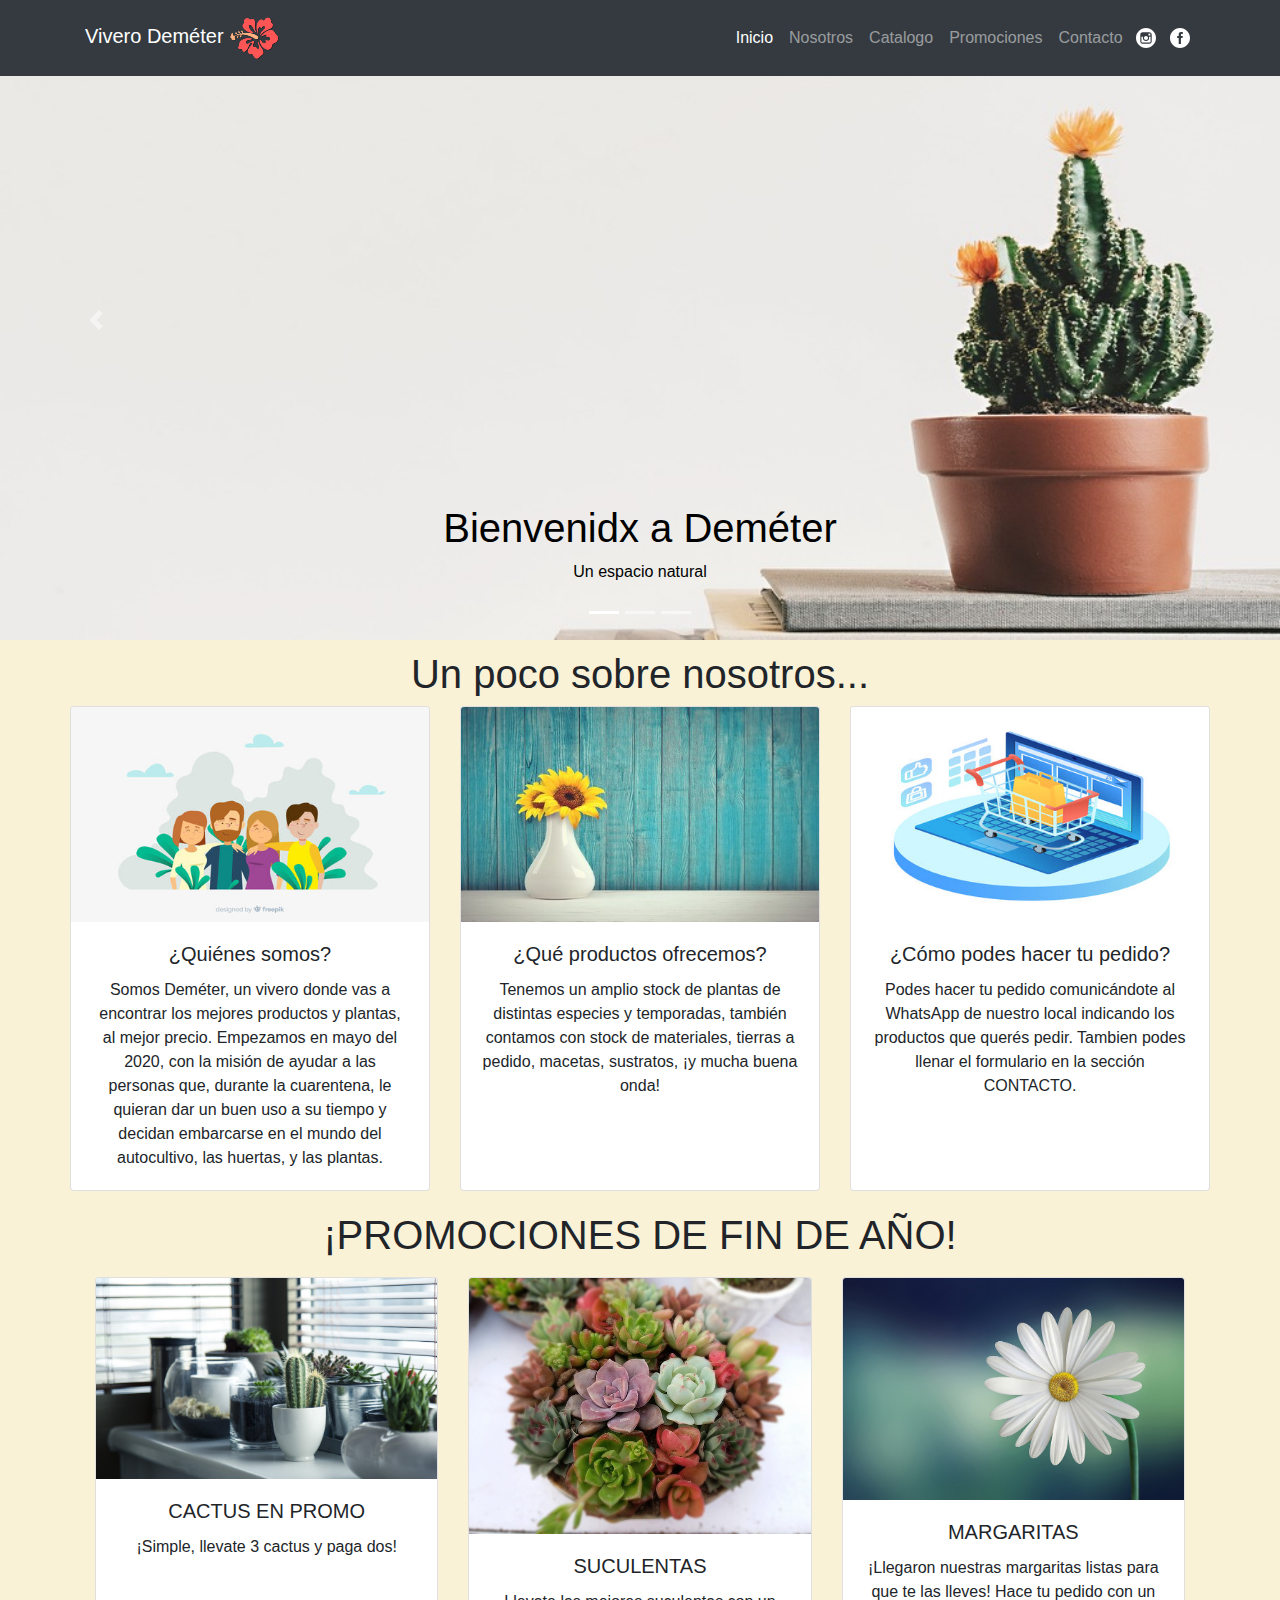
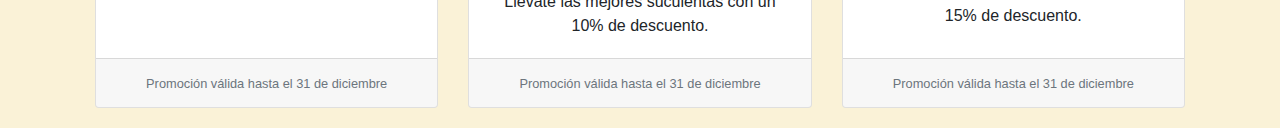
==== index.html @ c5c8eb5a "Se agrego hovers, links de redes y links internos" ====
<!DOCTYPE html>
<html lang="es">
<head>
    <meta charset="UTF-8">
    <meta name="viewport" content="width=device-width, initial-scale=1.0">
    <meta name="viewport" content="width=device-width, initial-scale=1, shrink-to-fit=no">
    <link rel="stylesheet" href="https://maxcdn.bootstrapcdn.com/bootstrap/4.0.0/css/bootstrap.min.css" integrity="sha384-Gn5384xqQ1aoWXA+058RXPxPg6fy4IWvTNh0E263XmFcJlSAwiGgFAW/dAiS6JXm" crossorigin="anonymous">
    <link rel="stylesheet" href="css/estilos.css">
    <title>Deméter - Catálogo</title>
</head>
<body>

    <!--NavBar-->
    <nav class="navbar navbar-expand-lg navbar-dark bg-dark fixed-top">
        <div class="container">
            <a class="navbar-brand" href="index.html">Vivero Deméter <span class="logoimg"><img src="img/flor.png" alt="logo"></span></a>
            <button class="navbar-toggler" type="button" data-toggle="collapse" data-target="#navbarNavDropdown" aria-controls="navbarNavDropdown" aria-expanded="false" aria-label="Toggle navigation">
            <span class="navbar-toggler-icon"></span>
            </button>
            <div class="collapse navbar-collapse" id="navbarNavDropdown">
            <ul class="navbar-nav ml-auto">
                <li class="nav-item active">
                <a class="nav-link" href="index.html">Inicio <span class="sr-only">(current)</span></a>
                </li>
                <li class="nav-item">
                <a class="nav-link" href="#nosotros">Nosotros</a>
                </li>
                <li class="nav-item">
                <a class="nav-link" href="catalogo.html">Catalogo</a>
                </li>
                <li class="nav-item">
                <a class="nav-link" href="#promociones">Promociones</a>
                </li>
                <li class="nav-item">
                <a class="nav-link" href="#">Contacto</a>
                </li>

                <li>
                    <a href="https://www.instagram.com/demeter.vivero/" target="_blank"><img class="iconos_redes" src="img/svg/instagram-logo.svg" alt="instagram"></a>
                    <a href="https://www.facebook.com/demeter.vivero" target="_blank"><img class="iconos_redes" src="img/svg/facebook-logo-button.svg" alt="facebook"></a>
                </li>
            </ul>
            </div>
        </div><!--Final container-->
    </nav>
    <!--Fin NavBar-->

    <!--Carousel-->
    <div id="carouselExampleCaptions" class="carousel slide" data-ride="carousel">
        <ol class="carousel-indicators">
          <li data-target="#carouselExampleCaptions" data-slide-to="0" class="active"></li>
          <li data-target="#carouselExampleCaptions" data-slide-to="1"></li>
          <li data-target="#carouselExampleCaptions" data-slide-to="2"></li>
        </ol>
        <div class="carousel-inner">
          <div class="carousel-item active">
            <img src="img/carousel1.jpg" class="d-block w-100" alt="slider 1">
            <div class="carousel-caption d-none d-md-block titulo_slider">
              <h1>Bienvenidx a Deméter</h1>
              <p>Un espacio natural</p>
            </div>
          </div>
          <div class="carousel-item">
            <img src="img/carousel2.jpg" class="d-block w-100" alt="slider 2">
            <div class="carousel-caption d-none d-md-block titulo_slider">
              <h1>Bienvenidx a Deméter</h1>
              <p>Un espacio natural</p>
            </div>
          </div>
          <div class="carousel-item">
            <img src="img/carousel3.jpg" class="d-block w-100" alt="slider 3">
            <div class="carousel-caption d-none d-md-block titulo_slider">
              <h1>Bienvenidx a Deméter</h1>
              <p>Un espacio natural</p>
            </div>
          </div>
        </div>
        <a class="carousel-control-prev" href="#carouselExampleCaptions" role="button" data-slide="prev">
          <span class="carousel-control-prev-icon" aria-hidden="true"></span>
          <span class="sr-only">Previous</span>
        </a>
        <a class="carousel-control-next" href="#carouselExampleCaptions" role="button" data-slide="next">
          <span class="carousel-control-next-icon" aria-hidden="true"></span>
          <span class="sr-only">Next</span>
        </a>
    </div>
    <!--Fin de carousel-->

    <!--MAIN-->
    <main>
        <section id="nosotros" class="nosotros_cards">
            <div class="container text-center">
              <h1 class="">Un poco sobre nosotros...</h1>
                <div class="row">
                  <div class="card-deck">
                    <div class="card">
                      <img src="img/nosotros.jpg" class="card-img-top img-fluid" alt="nosotros">
                      <div class="card-body">
                        <h5 class="card-title">¿Quiénes somos?</h5>
                        <p class="card-text">Somos Deméter, un vivero donde vas a encontrar los mejores productos y plantas, al mejor precio. Empezamos en mayo del 2020, con la misión de ayudar a las personas que, durante la cuarentena, le quieran dar un buen uso a su tiempo y decidan embarcarse en el mundo del autocultivo, las huertas, y las plantas.</p>
                      </div>
                    </div>
                    <div class="card">
                      <img src="img/girasol.jpg" class="card-img-top img-fluid" alt="productos">
                      <div class="card-body">
                        <h5 class="card-title">¿Qué productos ofrecemos?</h5>
                        <p class="card-text">Tenemos un amplio stock de plantas de distintas especies y temporadas, también contamos con stock de materiales, tierras a pedido, macetas, sustratos, ¡y mucha buena onda!</p>
                      </div>
                    </div>
                    <div class="card">
                      <img src="img/carrito.jpg" class="card-img-top img-fluid" alt="pedido">
                      <div class="card-body">
                        <h5 class="card-title">¿Cómo podes hacer tu pedido?</h5>
                        <p class="card-text">Podes hacer tu pedido comunicándote al WhatsApp de nuestro local indicando los productos que querés pedir. Tambien podes llenar el formulario en la sección CONTACTO.</p>
                      </div>
                    </div>
                  </div>
                </div>
            </div>
        </section>

        <section id="promociones" class="promos text-center">
          <div class="container">
            <h1>¡PROMOCIONES DE FIN DE AÑO!</h1>
            <div class=" promos card-deck">
              <div class="card">
                <img src="img/varias.jpg" class="card-img-top" alt="cactus">
                <div class="card-body">
                  <h5 class="card-title">CACTUS EN PROMO</h5>
                  <p class="card-text">¡Simple, llevate 3 cactus y paga dos!</p>
                </div>
                <div class="card-footer">
                  <small class="text-muted">Promoción válida hasta el 31 de diciembre</small>
                </div>
              </div>
              <div class="card">
                <img src="img/suculentas.jpg" class="card-img-top" alt="suculentas">
                <div class="card-body">
                  <h5 class="card-title">SUCULENTAS</h5>
                  <p class="card-text">Llevate las mejores suculentas con un 10% de descuento.</p>
                </div>
                <div class="card-footer">
                  <small class="text-muted">Promoción válida hasta el 31 de diciembre</small>
                </div>
              </div>
              <div class="card">
                <img src="img/margarita.jpg" class="card-img-top" alt="margarita">
                <div class="card-body">
                  <h5 class="card-title">MARGARITAS</h5>
                  <p class="card-text">¡Llegaron nuestras margaritas listas para que te las lleves! Hace tu pedido con un 15% de descuento.
                  </p>
                </div>
                <div class="card-footer">
                  <small class="text-muted">Promoción válida hasta el 31 de diciembre</small>
                </div>
              </div>
            </div>
          </div>
        </section>

    </main>








    <script src="https://code.jquery.com/jquery-3.2.1.slim.min.js" integrity="sha384-KJ3o2DKtIkvYIK3UENzmM7KCkRr/rE9/Qpg6aAZGJwFDMVNA/GpGFF93hXpG5KkN" crossorigin="anonymous"></script>
    <script src="https://cdnjs.cloudflare.com/ajax/libs/popper.js/1.12.9/umd/popper.min.js" integrity="sha384-ApNbgh9B+Y1QKtv3Rn7W3mgPxhU9K/ScQsAP7hUibX39j7fakFPskvXusvfa0b4Q" crossorigin="anonymous"></script>
    <script src="https://maxcdn.bootstrapcdn.com/bootstrap/4.0.0/js/bootstrap.min.js" integrity="sha384-JZR6Spejh4U02d8jOt6vLEHfe/JQGiRRSQQxSfFWpi1MquVdAyjUar5+76PVCmYl" crossorigin="anonymous"></script>
</body>
</html>
---- css/estilos.css ----
.iconos_redes{
    width: 20px;
    margin: 10px 5px;
}

.iconos_redes:hover{
    transform: scale(1.1);
}

.nosotros_cards{
    padding: 10px;
    background-color: #faf2d7;
}

.promos{
    padding: 10px;
    background-color: #faf2d7;
}

.card:hover{
    transform: scale(1.03);
    box-shadow: 0 4px 8px 0 rgba(0, 0, 0, 0.2), 0 6px 20px 0 rgba(0, 0, 0, 0.19);
}

.titulo_slider{
    color: black;
}
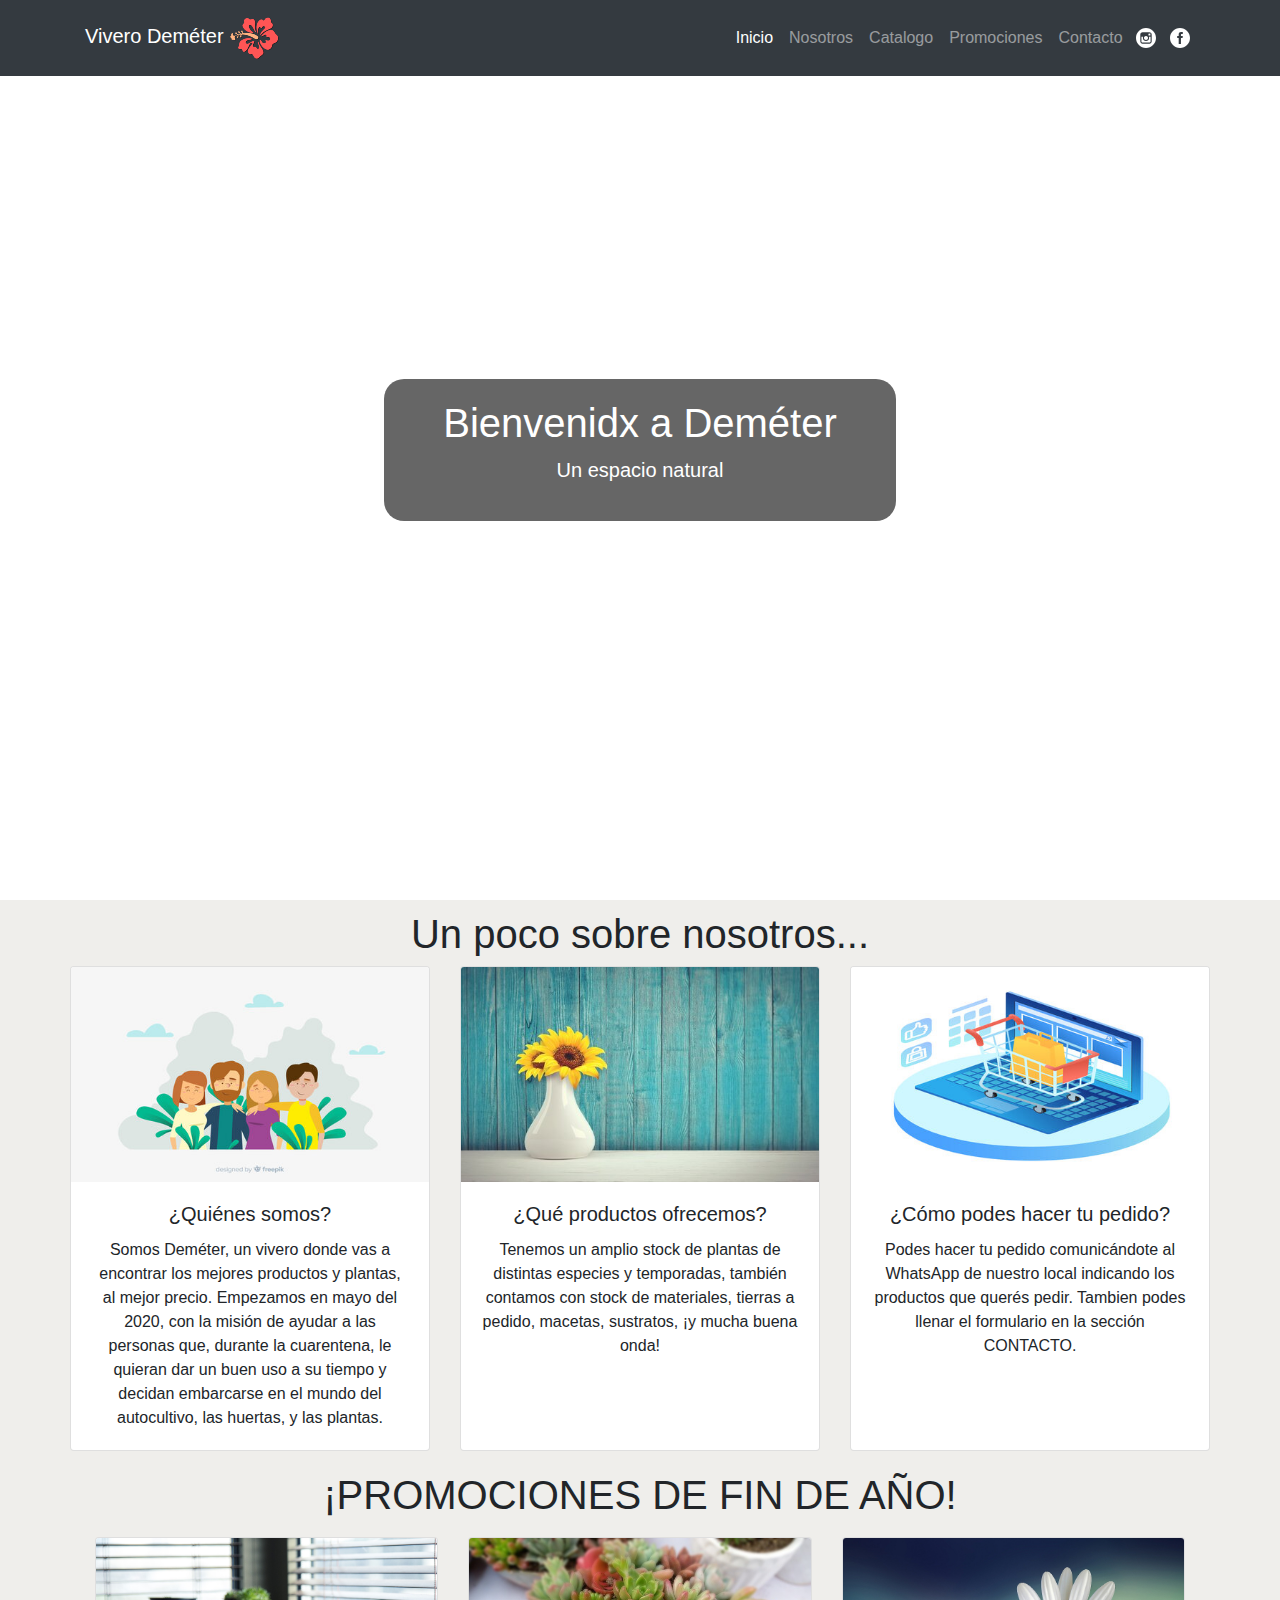
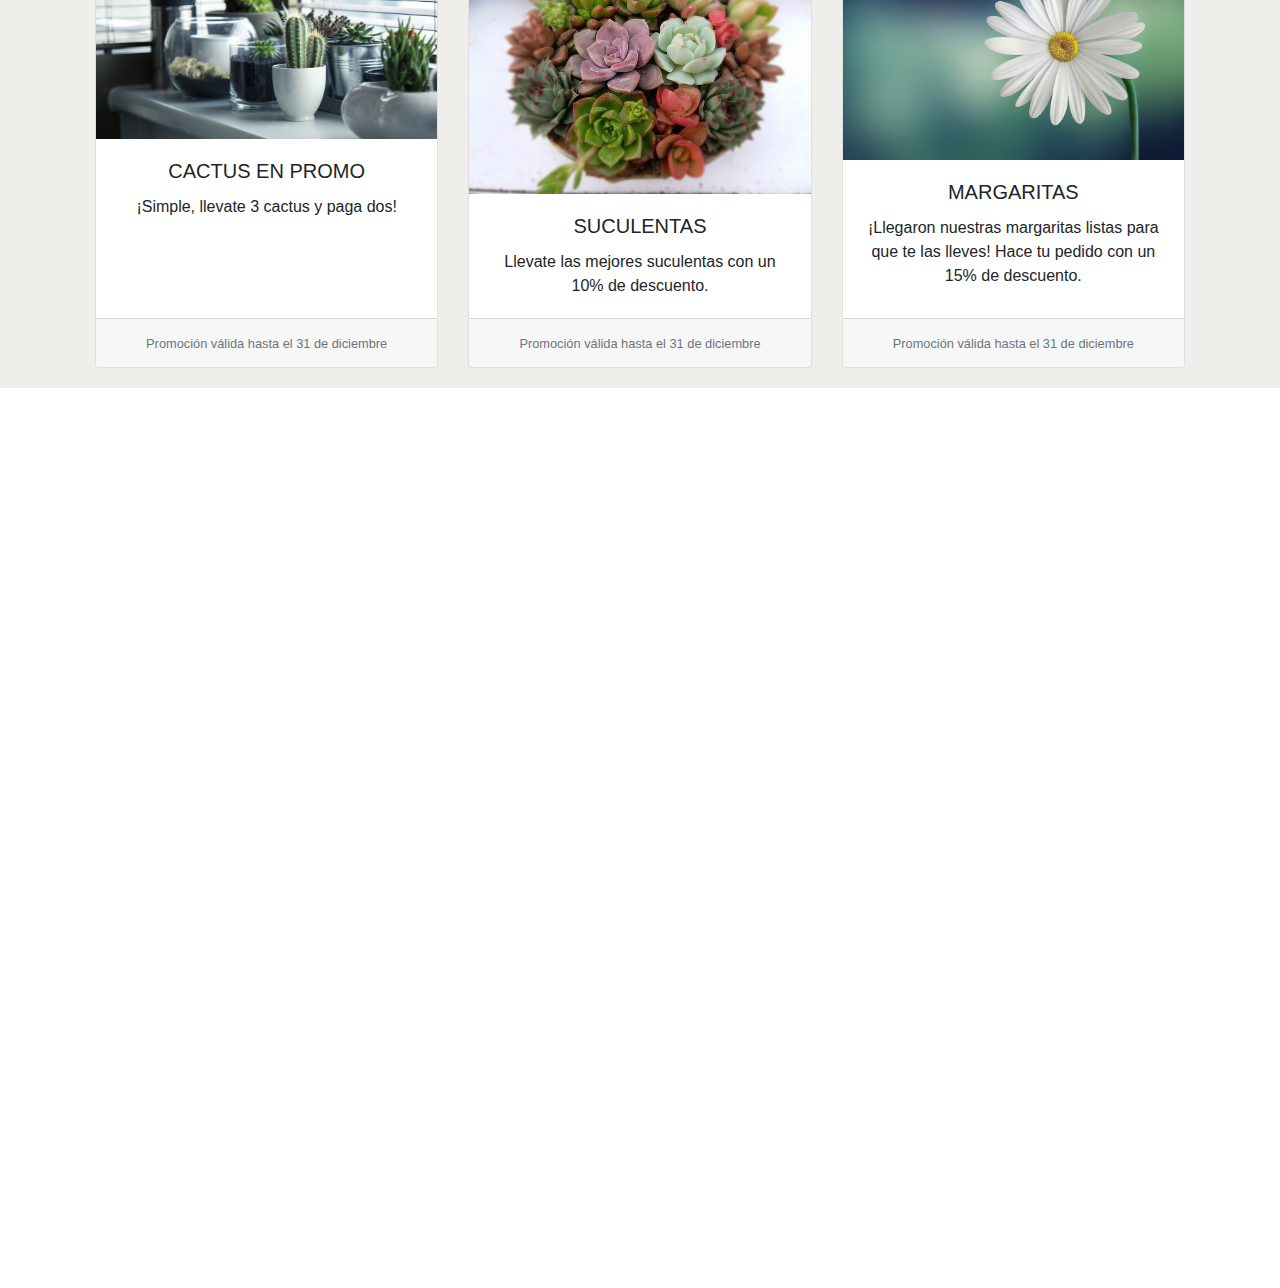
==== commit 562b8c47: "Se sumo un banner fijo en lugar de carousel" ====
--- a/index.html
+++ b/index.html
@@ -5,7 +5,9 @@
     <meta name="viewport" content="width=device-width, initial-scale=1.0">
     <meta name="viewport" content="width=device-width, initial-scale=1, shrink-to-fit=no">
     <link rel="stylesheet" href="https://maxcdn.bootstrapcdn.com/bootstrap/4.0.0/css/bootstrap.min.css" integrity="sha384-Gn5384xqQ1aoWXA+058RXPxPg6fy4IWvTNh0E263XmFcJlSAwiGgFAW/dAiS6JXm" crossorigin="anonymous">
-    <link rel="stylesheet" href="css/estilos.css">
+    <link rel="preconnect" href="https://fonts.gstatic.com">
+    <link href="https://fonts.googleapis.com/css2?family=Source+Sans+Pro:wght@200;300;400;700;900&display=swap" rel="stylesheet">
+    <link rel="stylesheet" type="text/css" href="css/estilos.css">
     <title>Deméter - Catálogo</title>
 </head>
 <body>
@@ -18,79 +20,47 @@
             <span class="navbar-toggler-icon"></span>
             </button>
             <div class="collapse navbar-collapse" id="navbarNavDropdown">
-            <ul class="navbar-nav ml-auto">
-                <li class="nav-item active">
-                <a class="nav-link" href="index.html">Inicio <span class="sr-only">(current)</span></a>
-                </li>
-                <li class="nav-item">
-                <a class="nav-link" href="#nosotros">Nosotros</a>
-                </li>
-                <li class="nav-item">
-                <a class="nav-link" href="catalogo.html">Catalogo</a>
-                </li>
-                <li class="nav-item">
-                <a class="nav-link" href="#promociones">Promociones</a>
-                </li>
-                <li class="nav-item">
-                <a class="nav-link" href="#">Contacto</a>
-                </li>
+              <ul class="navbar-nav ml-auto">
+                  <li class="nav-item active">
+                  <a class="nav-link" href="index.html">Inicio <span class="sr-only">(current)</span></a>
+                  </li>
+                  <li class="nav-item">
+                  <a class="nav-link" href="#nosotros">Nosotros</a>
+                  </li>
+                  <li class="nav-item">
+                  <a class="nav-link" href="catalogo.html">Catalogo</a>
+                  </li>
+                  <li class="nav-item">
+                  <a class="nav-link" href="#promociones">Promociones</a>
+                  </li>
+                  <li class="nav-item">
+                  <a class="nav-link" href="#">Contacto</a>
+                  </li>
 
-                <li>
-                    <a href="https://www.instagram.com/demeter.vivero/" target="_blank"><img class="iconos_redes" src="img/svg/instagram-logo.svg" alt="instagram"></a>
-                    <a href="https://www.facebook.com/demeter.vivero" target="_blank"><img class="iconos_redes" src="img/svg/facebook-logo-button.svg" alt="facebook"></a>
-                </li>
-            </ul>
+                  <li>
+                      <a href="https://www.instagram.com/demeter.vivero/" target="_blank"><img class="iconos_redes" src="img/svg/instagram-logo.svg" alt="instagram"></a>
+                      <a href="https://www.facebook.com/demeter.vivero" target="_blank"><img class="iconos_redes" src="img/svg/facebook-logo-button.svg" alt="facebook"></a>
+                  </li>
+              </ul>
             </div>
         </div><!--Final container-->
     </nav>
-    <!--Fin NavBar-->
 
-    <!--Carousel-->
-    <div id="carouselExampleCaptions" class="carousel slide" data-ride="carousel">
-        <ol class="carousel-indicators">
-          <li data-target="#carouselExampleCaptions" data-slide-to="0" class="active"></li>
-          <li data-target="#carouselExampleCaptions" data-slide-to="1"></li>
-          <li data-target="#carouselExampleCaptions" data-slide-to="2"></li>
-        </ol>
-        <div class="carousel-inner">
-          <div class="carousel-item active">
-            <img src="img/carousel1.jpg" class="d-block w-100" alt="slider 1">
-            <div class="carousel-caption d-none d-md-block titulo_slider">
-              <h1>Bienvenidx a Deméter</h1>
-              <p>Un espacio natural</p>
-            </div>
-          </div>
-          <div class="carousel-item">
-            <img src="img/carousel2.jpg" class="d-block w-100" alt="slider 2">
-            <div class="carousel-caption d-none d-md-block titulo_slider">
-              <h1>Bienvenidx a Deméter</h1>
-              <p>Un espacio natural</p>
-            </div>
-          </div>
-          <div class="carousel-item">
-            <img src="img/carousel3.jpg" class="d-block w-100" alt="slider 3">
-            <div class="carousel-caption d-none d-md-block titulo_slider">
-              <h1>Bienvenidx a Deméter</h1>
-              <p>Un espacio natural</p>
-            </div>
-          </div>
+    <!--BANNER-->
+    <section class="banner">
+      <div class="caja">
+        <div>
+          <h1 class="caja_h1">Bienvenidx a Deméter</h1>
+          <p class="caja_p">Un espacio natural</p>
         </div>
-        <a class="carousel-control-prev" href="#carouselExampleCaptions" role="button" data-slide="prev">
-          <span class="carousel-control-prev-icon" aria-hidden="true"></span>
-          <span class="sr-only">Previous</span>
-        </a>
-        <a class="carousel-control-next" href="#carouselExampleCaptions" role="button" data-slide="next">
-          <span class="carousel-control-next-icon" aria-hidden="true"></span>
-          <span class="sr-only">Next</span>
-        </a>
-    </div>
-    <!--Fin de carousel-->
+      </div>
+    </section>
 
     <!--MAIN-->
     <main>
         <section id="nosotros" class="nosotros_cards">
             <div class="container text-center">
-              <h1 class="">Un poco sobre nosotros...</h1>
+              <h1>Un poco sobre nosotros...</h1>
                 <div class="row">
                   <div class="card-deck">
                     <div class="card">
@@ -158,7 +128,13 @@
           </div>
         </section>
 
+        <section class="banner">
+
+        </section>
     </main>
+
+
+
 
 
 
--- a/css/estilos.css
+++ b/css/estilos.css
@@ -1,3 +1,16 @@
+/*
+font-family: 'Source Sans Pro', sans-serif;
+*/
+
+
+*{
+    margin: 0;
+    padding: 0;
+    box-sizing: border-box;
+}
+
+/*----------- NAV BAR ------------*/
+
 .iconos_redes{
     width: 20px;
     margin: 10px 5px;
@@ -6,22 +19,119 @@
 .iconos_redes:hover{
     transform: scale(1.1);
 }
+/*--------------------------------*/
+
+/*----------- BANNER ------------*/
+.banner{
+    height: 100vh;
+    background-attachment: fixed;
+    background-position: center;
+    background-repeat: no-repeat;
+    background-size: cover;
+    background-image: url(../img/91368.jpg);
+}
+
+.caja{
+    position: absolute;
+    left: 50%;
+    top: 50%;
+    transform: translate(-50%, -50%);
+    padding: 20px;
+    width: 40%;
+    text-align: center;
+    background-color: rgba(0, 0, 0, 0.6);
+    color: #fff;
+    margin: auto;
+    border-radius: 20px;
+}
+
+@media all and (max-width: 768px){
+    .caja{
+    position: absolute;
+    left: 50%;
+    top: 50%;
+    transform: translate(-50%, -50%);
+    padding: 20px;
+    width: 80%;
+    text-align: center;
+    background-color: rgba(0, 0, 0, 0.6);
+    color: #fff;
+    margin: auto;
+    border-radius: 20px;
+    }
+}
+
+.caja_p{
+    font-size: 20px;
+}
+
+
+/*--------------------------------*/
+
+/*----------- NOSOTROS ------------*/
+/*#nosotros{
+    height: 100vh;
+    padding-top: 10vh;
+}*/
 
 .nosotros_cards{
     padding: 10px;
-    background-color: #faf2d7;
+    background-color: /*#faf2d7;*/ #EFEEEB;
 }
+/*--------------------------------*/
+/*----------- PROMOCIONES ------------*/
+
+/*#promociones{
+    height: 100vh;
+    padding-top: 10vh;
+}*/
 
 .promos{
     padding: 10px;
-    background-color: #faf2d7;
+    background-color: /*#faf2d7;*/#EFEEEB;
 }
+/*--------------------------------*/
+
+
 
 .card:hover{
     transform: scale(1.03);
     box-shadow: 0 4px 8px 0 rgba(0, 0, 0, 0.2), 0 6px 20px 0 rgba(0, 0, 0, 0.19);
 }
 
-.titulo_slider{
-    color: black;
-}+
+
+
+
+
+
+
+
+
+
+
+
+
+
+
+/*
+.hero{
+    background-image: url(../img/hero.jpg);
+    height: 100vh;
+    background-size: cover;
+    padding-top: 30vh;
+    text-align: center;
+}
+
+.hero_titulo{
+    font-size: 80px;
+    padding: 5px
+}
+
+.hero_texto{
+    font-size: 50px;
+}
+*/
+
+
+
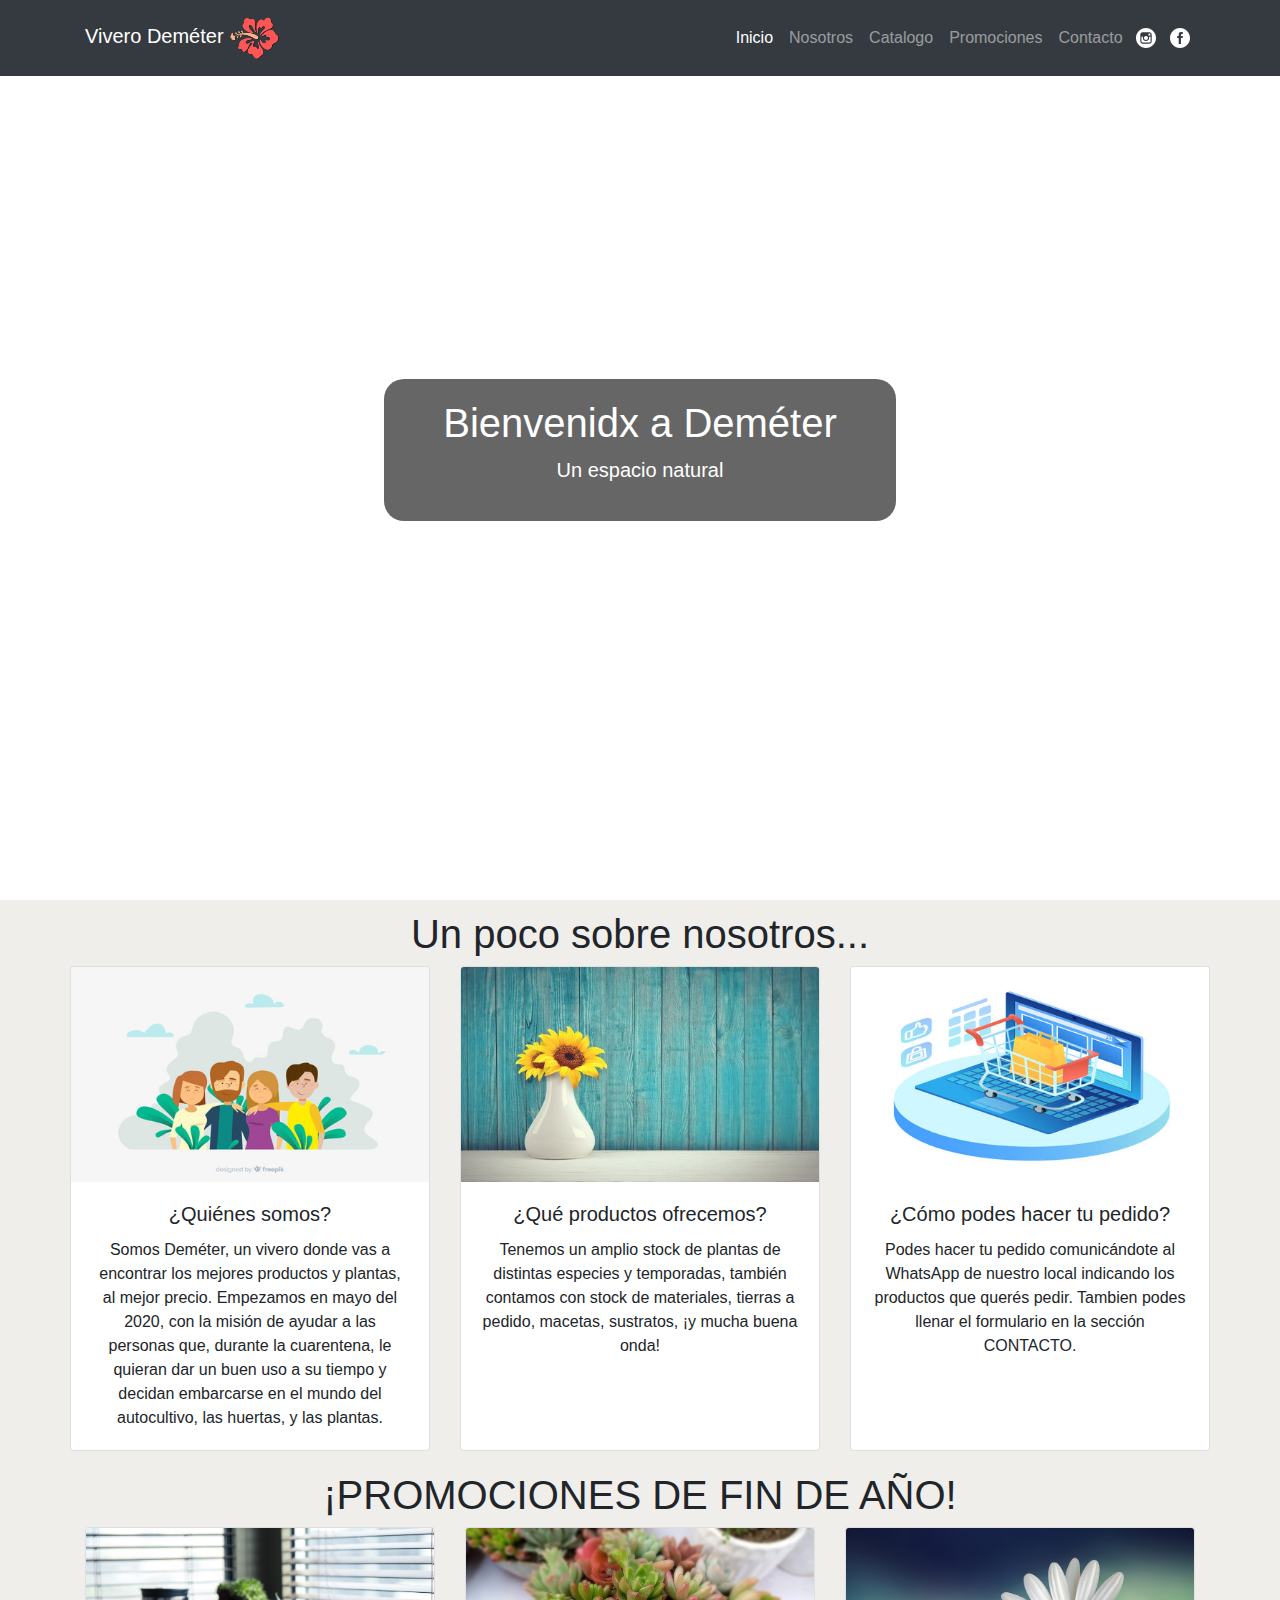
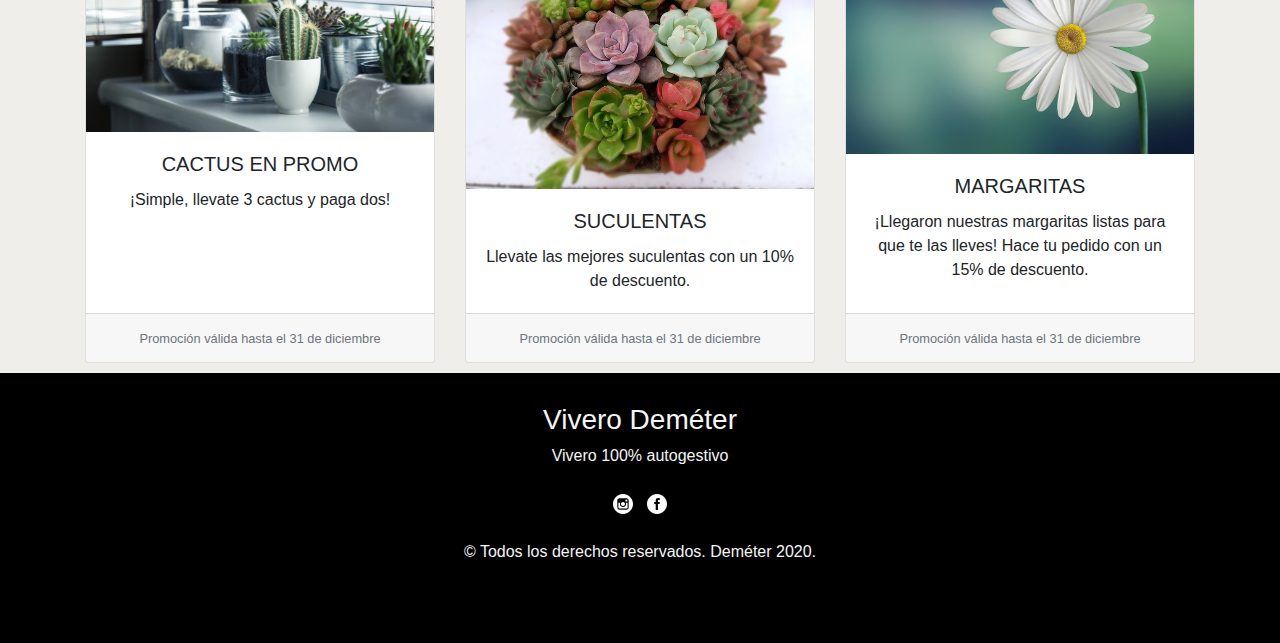
==== commit e500e7cc: "Se agrego un footer y una pagina de contacto" ====
--- a/index.html
+++ b/index.html
@@ -4,18 +4,20 @@
     <meta charset="UTF-8">
     <meta name="viewport" content="width=device-width, initial-scale=1.0">
     <meta name="viewport" content="width=device-width, initial-scale=1, shrink-to-fit=no">
+    <meta name="description" content="Somos Deméter, un vivero online donde conseguir todo lo necesario para tu cultivo">
+    <meta name="keywords" content="plantas, macetas, vivero, naturaleza, tierra, semillas, flores, argentina, buenos aires, rosa, jazmin, cactus, suculentas, sustrato, natural">
     <link rel="stylesheet" href="https://maxcdn.bootstrapcdn.com/bootstrap/4.0.0/css/bootstrap.min.css" integrity="sha384-Gn5384xqQ1aoWXA+058RXPxPg6fy4IWvTNh0E263XmFcJlSAwiGgFAW/dAiS6JXm" crossorigin="anonymous">
     <link rel="preconnect" href="https://fonts.gstatic.com">
     <link href="https://fonts.googleapis.com/css2?family=Source+Sans+Pro:wght@200;300;400;700;900&display=swap" rel="stylesheet">
     <link rel="stylesheet" type="text/css" href="css/estilos.css">
-    <title>Deméter - Catálogo</title>
+    <title>Deméter - Inicio</title>
 </head>
 <body>
 
     <!--NavBar-->
     <nav class="navbar navbar-expand-lg navbar-dark bg-dark fixed-top">
         <div class="container">
-            <a class="navbar-brand" href="index.html">Vivero Deméter <span class="logoimg"><img src="img/flor.png" alt="logo"></span></a>
+            <a class="navbar-brand logo_nav" href="index.html">Vivero Deméter <span class="logoimg"><img src="img/flor.png" alt="logo"></span></a>
             <button class="navbar-toggler" type="button" data-toggle="collapse" data-target="#navbarNavDropdown" aria-controls="navbarNavDropdown" aria-expanded="false" aria-label="Toggle navigation">
             <span class="navbar-toggler-icon"></span>
             </button>
@@ -34,9 +36,8 @@
                   <a class="nav-link" href="#promociones">Promociones</a>
                   </li>
                   <li class="nav-item">
-                  <a class="nav-link" href="#">Contacto</a>
+                  <a class="nav-link" href="contacto.html">Contacto</a>
                   </li>
-
                   <li>
                       <a href="https://www.instagram.com/demeter.vivero/" target="_blank"><img class="iconos_redes" src="img/svg/instagram-logo.svg" alt="instagram"></a>
                       <a href="https://www.facebook.com/demeter.vivero" target="_blank"><img class="iconos_redes" src="img/svg/facebook-logo-button.svg" alt="facebook"></a>
@@ -92,7 +93,7 @@
         <section id="promociones" class="promos text-center">
           <div class="container">
             <h1>¡PROMOCIONES DE FIN DE AÑO!</h1>
-            <div class=" promos card-deck">
+            <div class="card-deck">
               <div class="card">
                 <img src="img/varias.jpg" class="card-img-top" alt="cactus">
                 <div class="card-body">
@@ -128,15 +129,23 @@
           </div>
         </section>
 
-        <section class="banner">
-
-        </section>
-    </main>
 
 
 
-
-
+          <section id="footer" class="footer"> 
+            <div class="container">
+                <h3>Vivero Deméter</h3>
+                <p>Vivero 100% autogestivo</p>
+                <ul>
+                  <li>
+                    <a href="https://www.instagram.com/demeter.vivero/" target="_blank"><img class="iconos_redes" src="img/svg/instagram-logo.svg" alt="instagram"></a>
+                    <a href="https://www.facebook.com/demeter.vivero" target="_blank"><img class="iconos_redes" src="img/svg/facebook-logo-button.svg" alt="facebook"></a>
+                  </li>
+                </ul>
+                <p>© Todos los derechos reservados. Deméter 2020.</p>
+            </div>
+          </section>
+    </main>
 
 
 
--- a/css/estilos.css
+++ b/css/estilos.css
@@ -1,8 +1,6 @@
 /*
 font-family: 'Source Sans Pro', sans-serif;
 */
-
-
 *{
     margin: 0;
     padding: 0;
@@ -10,7 +8,6 @@
 }
 
 /*----------- NAV BAR ------------*/
-
 .iconos_redes{
     width: 20px;
     margin: 10px 5px;
@@ -19,7 +16,12 @@
 .iconos_redes:hover{
     transform: scale(1.1);
 }
+
+.logo_nav:hover{
+    transform: scale(1.1);
+}
 /*--------------------------------*/
+
 
 /*----------- BANNER ------------*/
 .banner{
@@ -35,6 +37,8 @@
     position: absolute;
     left: 50%;
     top: 50%;
+    -ms-transform: translate(-50%, -50%);
+    -webkit-transform: translate(-50%, -50%);
     transform: translate(-50%, -50%);
     padding: 20px;
     width: 40%;
@@ -45,11 +49,14 @@
     border-radius: 20px;
 }
 
+
 @media all and (max-width: 768px){
     .caja{
     position: absolute;
     left: 50%;
     top: 50%;
+    -ms-transform: translate(-50%, -50%);
+    -webkit-transform: translate(-50%, -50%);
     transform: translate(-50%, -50%);
     padding: 20px;
     width: 80%;
@@ -64,74 +71,70 @@
 .caja_p{
     font-size: 20px;
 }
+/*--------------------------------*/
 
 
-/*--------------------------------*/
-
 /*----------- NOSOTROS ------------*/
-/*#nosotros{
-    height: 100vh;
-    padding-top: 10vh;
-}*/
-
 .nosotros_cards{
     padding: 10px;
     background-color: /*#faf2d7;*/ #EFEEEB;
 }
 /*--------------------------------*/
+
+
 /*----------- PROMOCIONES ------------*/
-
-/*#promociones{
-    height: 100vh;
-    padding-top: 10vh;
-}*/
-
 .promos{
     padding: 10px;
     background-color: /*#faf2d7;*/#EFEEEB;
 }
 /*--------------------------------*/
 
+/*----------- CONTACTO ------------*/
 
+.banner_cont{
+    height: 100vh;
+    background-attachment: fixed;
+    background-position: center;
+    background-repeat: no-repeat;
+    background-size: cover;
+    background-image: url(../img/91368.jpg);
+}
+
+
+.form_box{
+    position: absolute;
+    margin: auto;
+    padding: 30px;
+    text-align: center;
+    background-color: rgba(0, 0, 0, 0.6);
+    color: #fff;
+    border-radius: 20px;
+}
+
+#form{
+
+}
+
+
+
+
+/*--------------------------------*/
 
 .card:hover{
     transform: scale(1.03);
     box-shadow: 0 4px 8px 0 rgba(0, 0, 0, 0.2), 0 6px 20px 0 rgba(0, 0, 0, 0.19);
 }
 
+/*----------FOOTER--------------*/
 
-
-
-
-
-
-
-
-
-
-
-
-
-
-
-/*
-.hero{
-    background-image: url(../img/hero.jpg);
-    height: 100vh;
-    background-size: cover;
-    padding-top: 30vh;
+.footer{
+    height: 30vh;
+    padding: 30px;
+    background-color: black;
     text-align: center;
+    color: whitesmoke;
 }
 
-.hero_titulo{
-    font-size: 80px;
-    padding: 5px
-}
-
-.hero_texto{
-    font-size: 50px;
-}
-*/
-
-
-
+.footer ul{
+    list-style: none;
+}   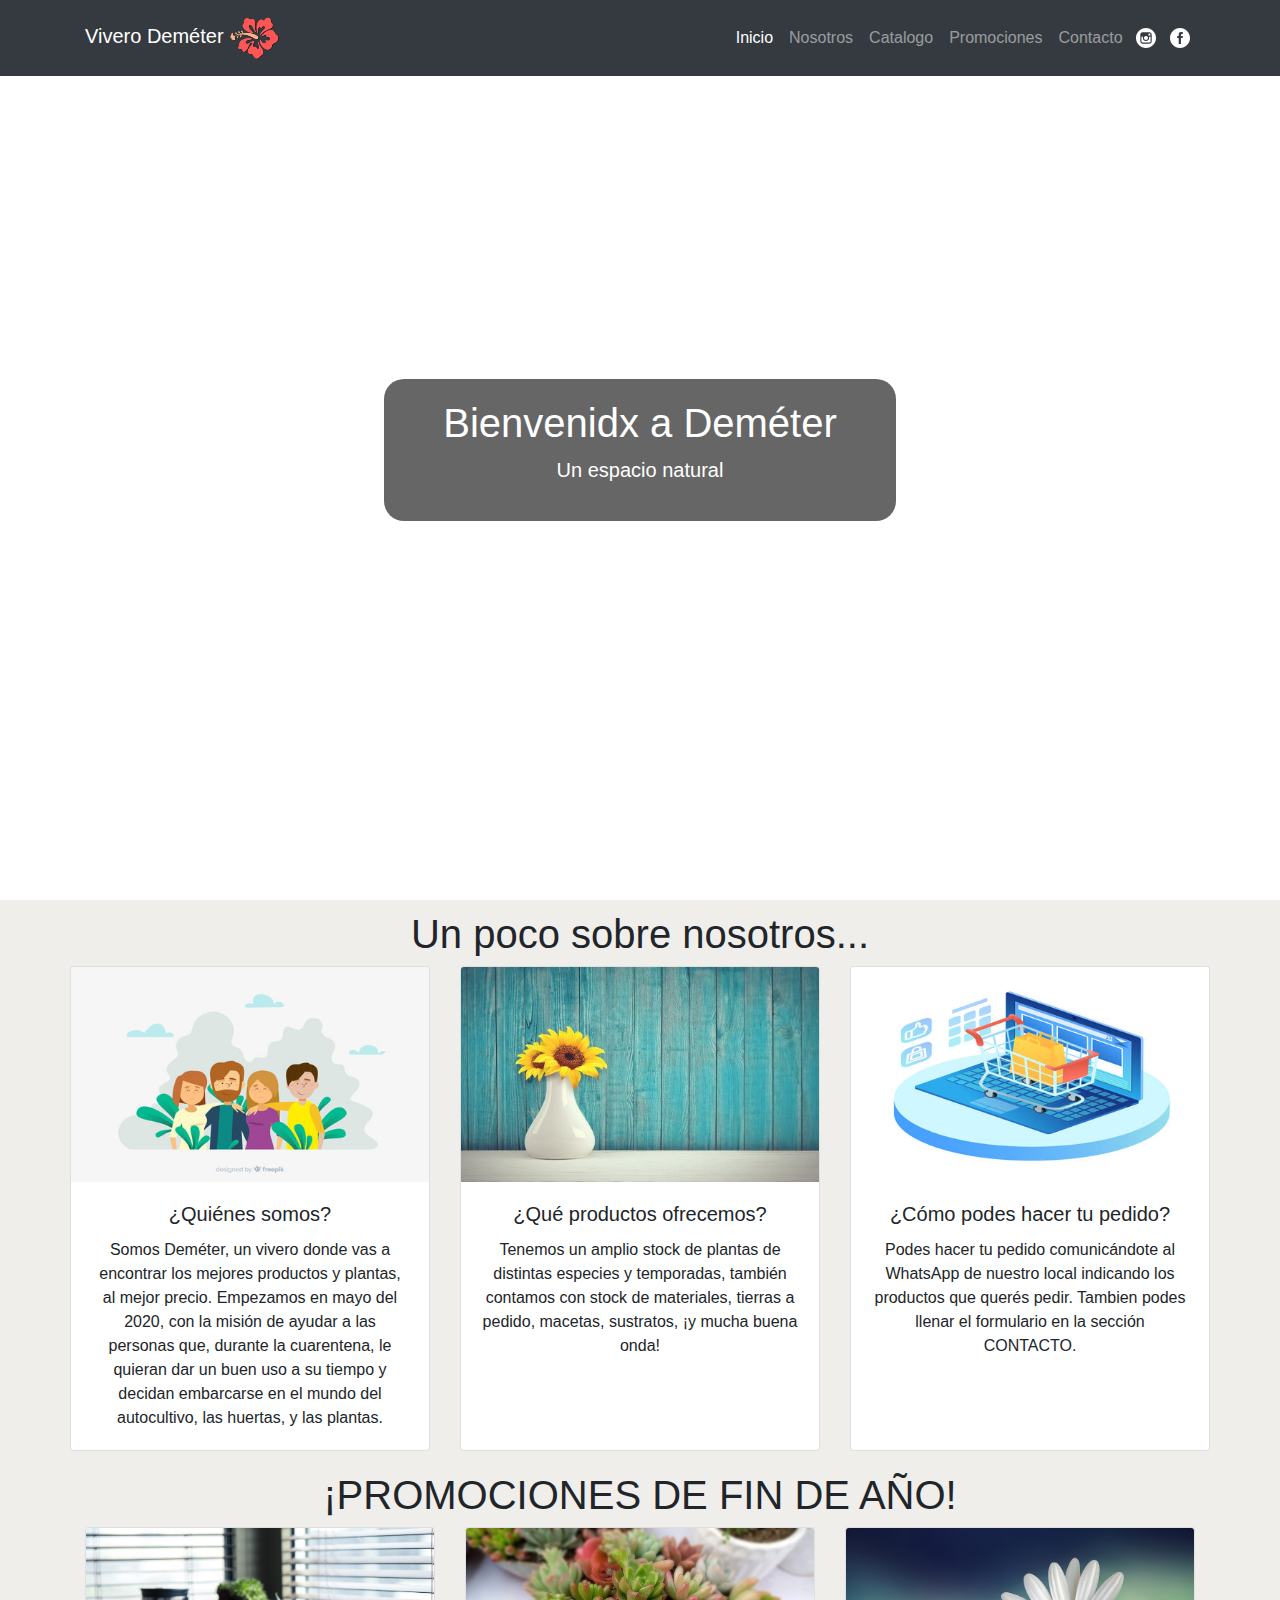
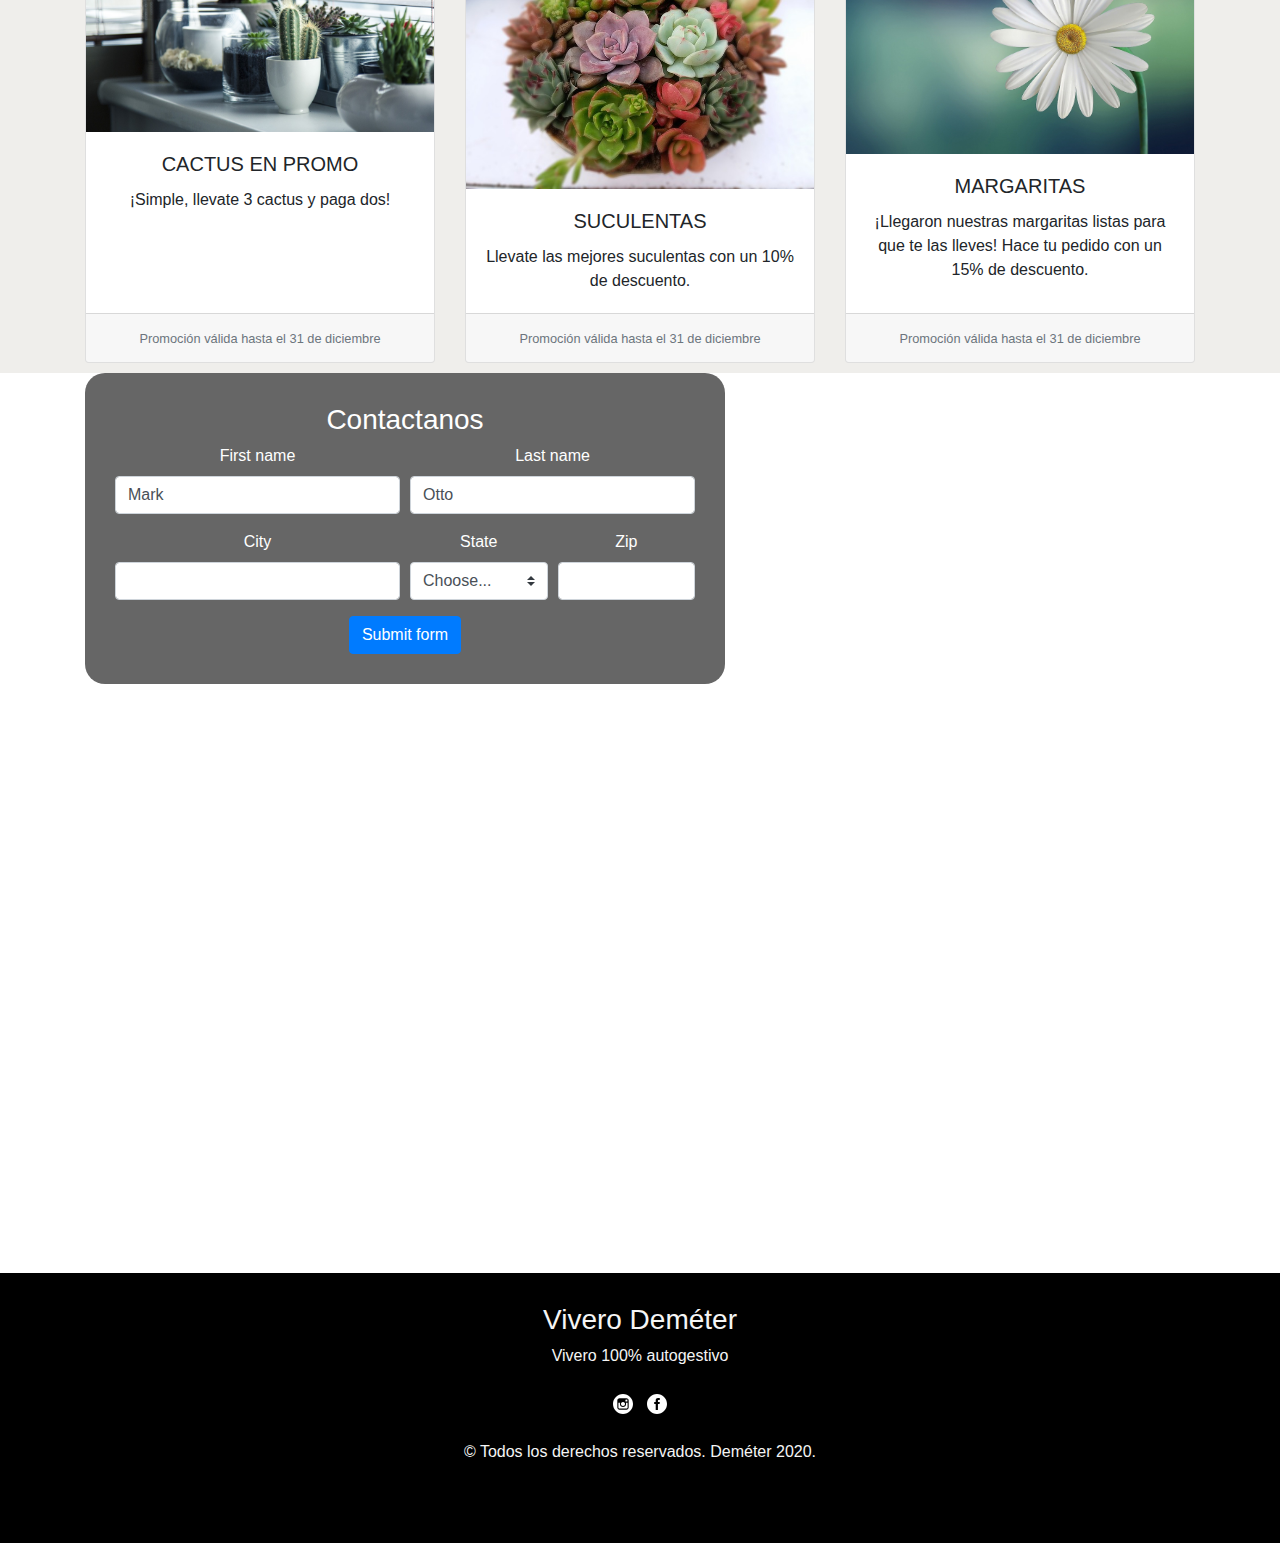
==== commit f21fcc60: "Modificacion del form" ====
--- a/index.html
+++ b/index.html
@@ -129,22 +129,75 @@
           </div>
         </section>
 
-
-
-
-          <section id="footer" class="footer"> 
-            <div class="container">
-                <h3>Vivero Deméter</h3>
-                <p>Vivero 100% autogestivo</p>
-                <ul>
-                  <li>
-                    <a href="https://www.instagram.com/demeter.vivero/" target="_blank"><img class="iconos_redes" src="img/svg/instagram-logo.svg" alt="instagram"></a>
-                    <a href="https://www.facebook.com/demeter.vivero" target="_blank"><img class="iconos_redes" src="img/svg/facebook-logo-button.svg" alt="facebook"></a>
-                  </li>
-                </ul>
-                <p>© Todos los derechos reservados. Deméter 2020.</p>
-            </div>
-          </section>
+        <section id="contacto" class="banner_cont">
+          <div class="container">
+            <div class="form_box col-md-6">
+              <h3>Contactanos</h3>
+              <div class="form">
+                <form class="needs-validation" novalidate>
+                  <div class="form-row">
+                    <div class="col-md-6 mb-3">
+                      <label for="validationTooltip01">First name</label>
+                      <input type="text" class="form-control" id="validationTooltip01" value="Mark" required>
+                      <div class="valid-tooltip">
+                        Looks good!
+                      </div>
+                    </div>
+                    <div class="col-md-6 mb-3">
+                      <label for="validationTooltip02">Last name</label>
+                      <input type="text" class="form-control" id="validationTooltip02" value="Otto" required>
+                      <div class="valid-tooltip">
+                        Looks good!
+                      </div>
+                    </div>
+                  </div>
+                  <div class="form-row">
+                    <div class="col-md-6 mb-3">
+                      <label for="validationTooltip03">City</label>
+                      <input type="text" class="form-control" id="validationTooltip03" required>
+                      <div class="invalid-tooltip">
+                        Please provide a valid city.
+                      </div>
+                    </div>
+                    <div class="col-md-3 mb-3">
+                      <label for="validationTooltip04">State</label>
+                      <select class="custom-select" id="validationTooltip04" required>
+                        <option selected disabled value="">Choose...</option>
+                        <option>...</option>
+                      </select>
+                      <div class="invalid-tooltip">
+                        Please select a valid state.
+                      </div>
+                    </div>
+                    <div class="col-md-3 mb-3">
+                      <label for="validationTooltip05">Zip</label>
+                      <input type="text" class="form-control" id="validationTooltip05" required>
+                      <div class="invalid-tooltip">
+                        Please provide a valid zip.
+                      </div>
+                    </div>
+                  </div>
+                  <button class="btn btn-primary" type="submit">Submit form</button>
+                </form>
+              </div>
+            </div>
+          </div>
+        </section>
+
+
+        <section id="footer" class="footer"> 
+          <div class="container">
+              <h3>Vivero Deméter</h3>
+              <p>Vivero 100% autogestivo</p>
+              <ul>
+                <li>
+                  <a href="https://www.instagram.com/demeter.vivero/" target="_blank"><img class="iconos_redes" src="img/svg/instagram-logo.svg" alt="instagram"></a>
+                  <a href="https://www.facebook.com/demeter.vivero" target="_blank"><img class="iconos_redes" src="img/svg/facebook-logo-button.svg" alt="facebook"></a>
+                </li>
+              </ul>
+              <p>© Todos los derechos reservados. Deméter 2020.</p>
+          </div>
+        </section>
     </main>
 
 
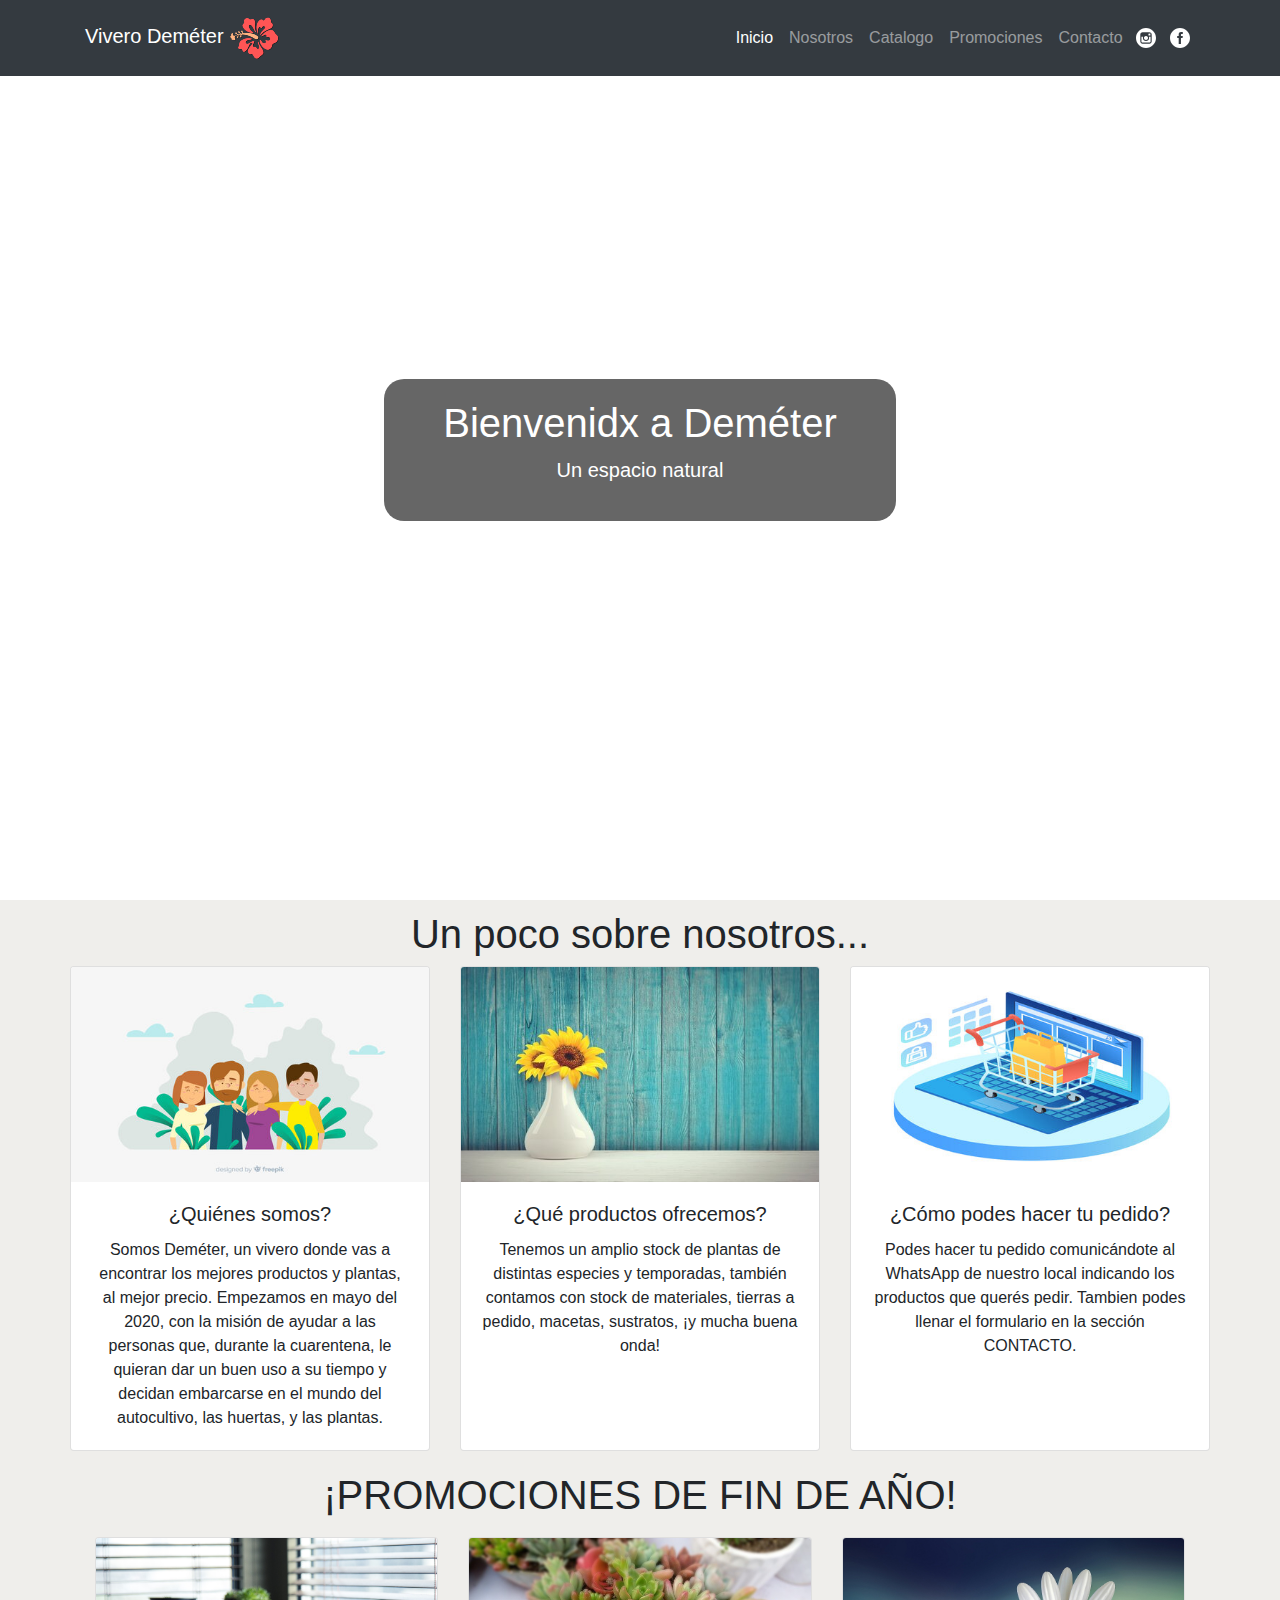
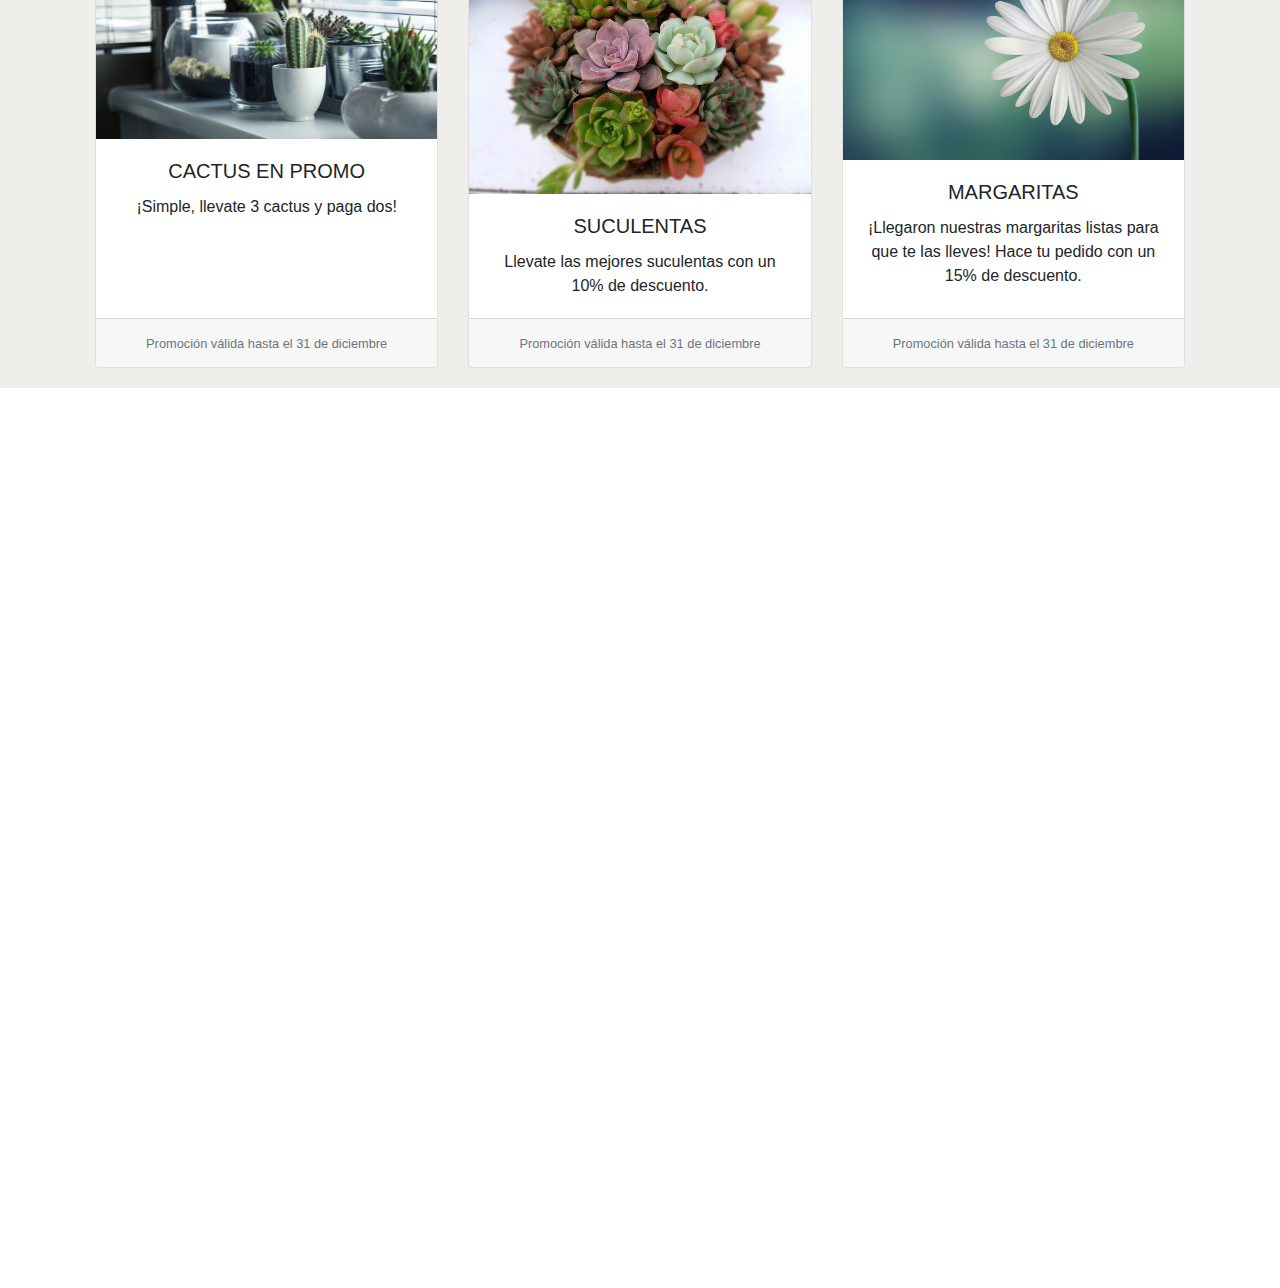
==== commit 09cd5abc: "Suprimi el footer" ====
--- a/index.html
+++ b/index.html
@@ -4,20 +4,18 @@
     <meta charset="UTF-8">
     <meta name="viewport" content="width=device-width, initial-scale=1.0">
     <meta name="viewport" content="width=device-width, initial-scale=1, shrink-to-fit=no">
-    <meta name="description" content="Somos Deméter, un vivero online donde conseguir todo lo necesario para tu cultivo">
-    <meta name="keywords" content="plantas, macetas, vivero, naturaleza, tierra, semillas, flores, argentina, buenos aires, rosa, jazmin, cactus, suculentas, sustrato, natural">
     <link rel="stylesheet" href="https://maxcdn.bootstrapcdn.com/bootstrap/4.0.0/css/bootstrap.min.css" integrity="sha384-Gn5384xqQ1aoWXA+058RXPxPg6fy4IWvTNh0E263XmFcJlSAwiGgFAW/dAiS6JXm" crossorigin="anonymous">
     <link rel="preconnect" href="https://fonts.gstatic.com">
     <link href="https://fonts.googleapis.com/css2?family=Source+Sans+Pro:wght@200;300;400;700;900&display=swap" rel="stylesheet">
     <link rel="stylesheet" type="text/css" href="css/estilos.css">
-    <title>Deméter - Inicio</title>
+    <title>Deméter - Catálogo</title>
 </head>
 <body>
 
     <!--NavBar-->
     <nav class="navbar navbar-expand-lg navbar-dark bg-dark fixed-top">
         <div class="container">
-            <a class="navbar-brand logo_nav" href="index.html">Vivero Deméter <span class="logoimg"><img src="img/flor.png" alt="logo"></span></a>
+            <a class="navbar-brand" href="index.html">Vivero Deméter <span class="logoimg"><img src="img/flor.png" alt="logo"></span></a>
             <button class="navbar-toggler" type="button" data-toggle="collapse" data-target="#navbarNavDropdown" aria-controls="navbarNavDropdown" aria-expanded="false" aria-label="Toggle navigation">
             <span class="navbar-toggler-icon"></span>
             </button>
@@ -36,8 +34,9 @@
                   <a class="nav-link" href="#promociones">Promociones</a>
                   </li>
                   <li class="nav-item">
-                  <a class="nav-link" href="contacto.html">Contacto</a>
+                  <a class="nav-link" href="#">Contacto</a>
                   </li>
+
                   <li>
                       <a href="https://www.instagram.com/demeter.vivero/" target="_blank"><img class="iconos_redes" src="img/svg/instagram-logo.svg" alt="instagram"></a>
                       <a href="https://www.facebook.com/demeter.vivero" target="_blank"><img class="iconos_redes" src="img/svg/facebook-logo-button.svg" alt="facebook"></a>
@@ -93,7 +92,7 @@
         <section id="promociones" class="promos text-center">
           <div class="container">
             <h1>¡PROMOCIONES DE FIN DE AÑO!</h1>
-            <div class="card-deck">
+            <div class=" promos card-deck">
               <div class="card">
                 <img src="img/varias.jpg" class="card-img-top" alt="cactus">
                 <div class="card-body">
@@ -129,76 +128,15 @@
           </div>
         </section>
 
-        <section id="contacto" class="banner_cont">
-          <div class="container">
-            <div class="form_box col-md-6">
-              <h3>Contactanos</h3>
-              <div class="form">
-                <form class="needs-validation" novalidate>
-                  <div class="form-row">
-                    <div class="col-md-6 mb-3">
-                      <label for="validationTooltip01">First name</label>
-                      <input type="text" class="form-control" id="validationTooltip01" value="Mark" required>
-                      <div class="valid-tooltip">
-                        Looks good!
-                      </div>
-                    </div>
-                    <div class="col-md-6 mb-3">
-                      <label for="validationTooltip02">Last name</label>
-                      <input type="text" class="form-control" id="validationTooltip02" value="Otto" required>
-                      <div class="valid-tooltip">
-                        Looks good!
-                      </div>
-                    </div>
-                  </div>
-                  <div class="form-row">
-                    <div class="col-md-6 mb-3">
-                      <label for="validationTooltip03">City</label>
-                      <input type="text" class="form-control" id="validationTooltip03" required>
-                      <div class="invalid-tooltip">
-                        Please provide a valid city.
-                      </div>
-                    </div>
-                    <div class="col-md-3 mb-3">
-                      <label for="validationTooltip04">State</label>
-                      <select class="custom-select" id="validationTooltip04" required>
-                        <option selected disabled value="">Choose...</option>
-                        <option>...</option>
-                      </select>
-                      <div class="invalid-tooltip">
-                        Please select a valid state.
-                      </div>
-                    </div>
-                    <div class="col-md-3 mb-3">
-                      <label for="validationTooltip05">Zip</label>
-                      <input type="text" class="form-control" id="validationTooltip05" required>
-                      <div class="invalid-tooltip">
-                        Please provide a valid zip.
-                      </div>
-                    </div>
-                  </div>
-                  <button class="btn btn-primary" type="submit">Submit form</button>
-                </form>
-              </div>
-            </div>
-          </div>
+        <section class="banner">
+
         </section>
+    </main>
 
 
-        <section id="footer" class="footer"> 
-          <div class="container">
-              <h3>Vivero Deméter</h3>
-              <p>Vivero 100% autogestivo</p>
-              <ul>
-                <li>
-                  <a href="https://www.instagram.com/demeter.vivero/" target="_blank"><img class="iconos_redes" src="img/svg/instagram-logo.svg" alt="instagram"></a>
-                  <a href="https://www.facebook.com/demeter.vivero" target="_blank"><img class="iconos_redes" src="img/svg/facebook-logo-button.svg" alt="facebook"></a>
-                </li>
-              </ul>
-              <p>© Todos los derechos reservados. Deméter 2020.</p>
-          </div>
-        </section>
-    </main>
+
+
+
 
 
 
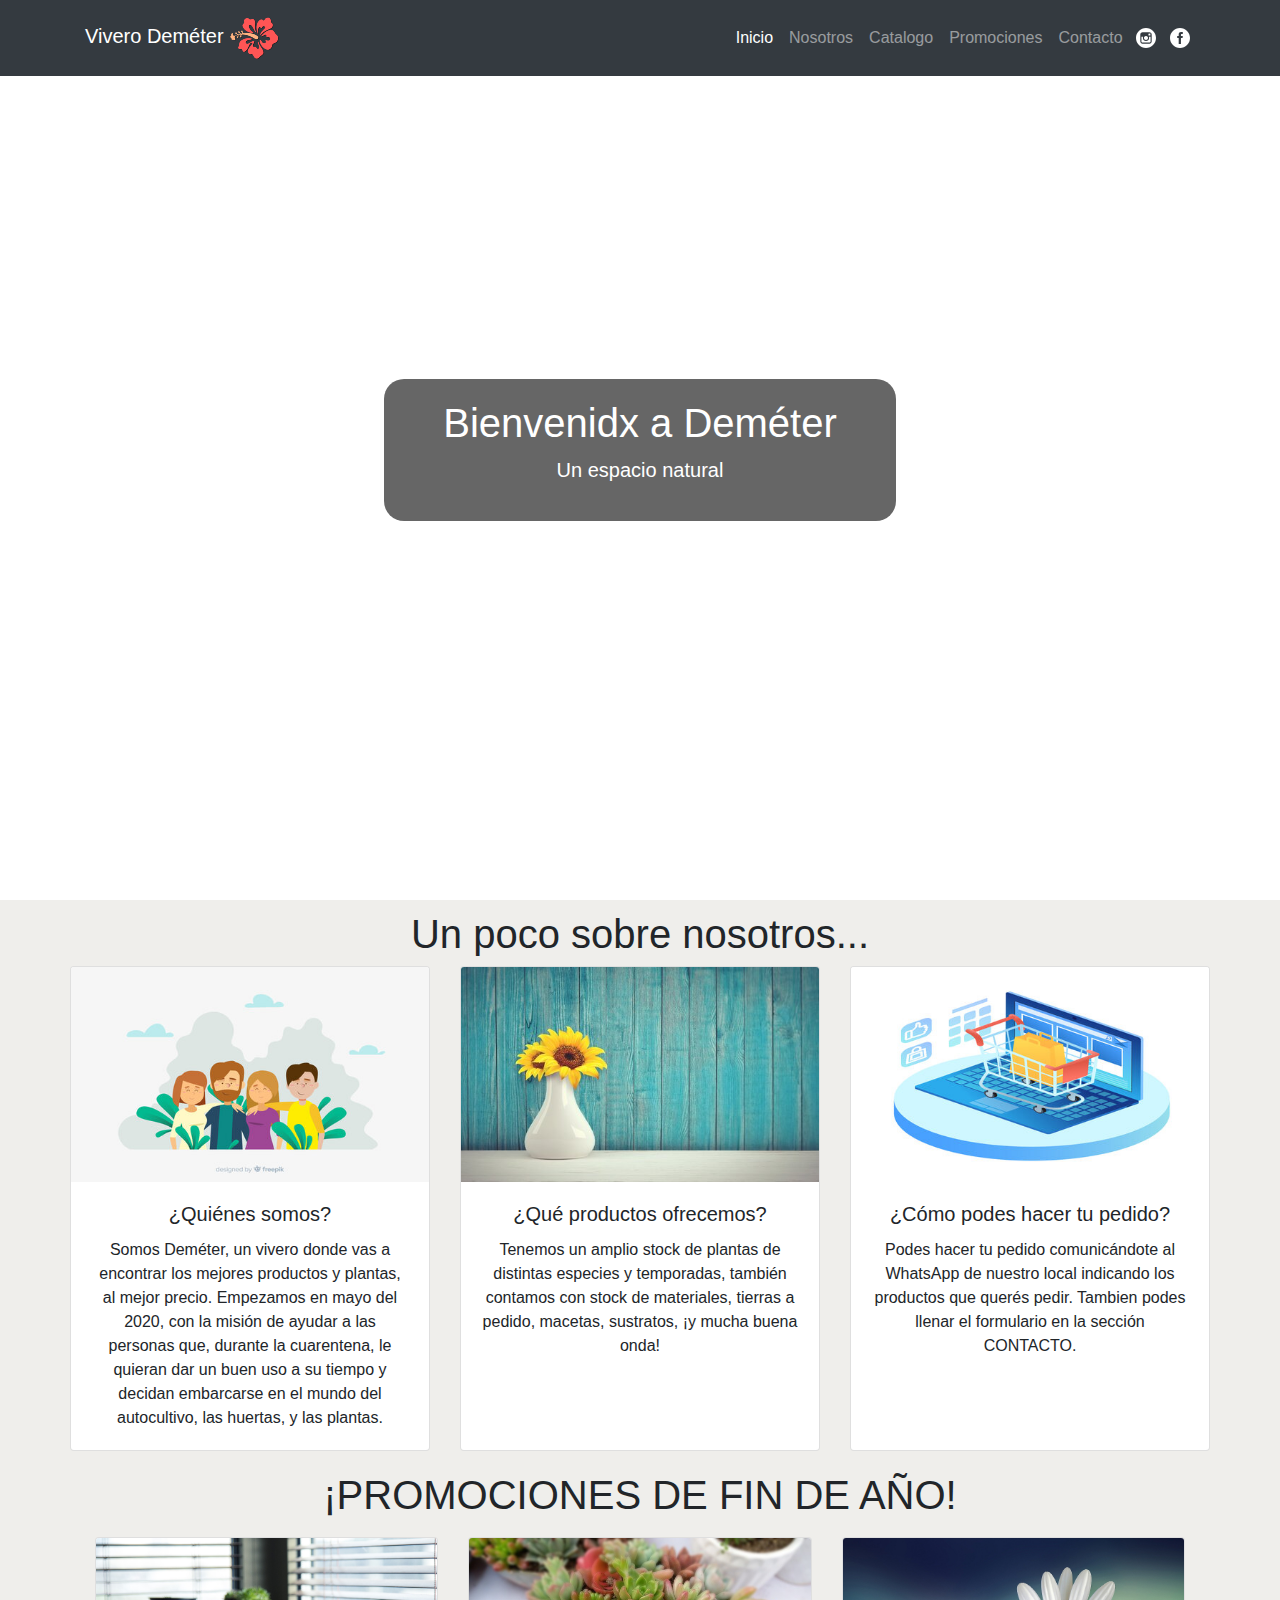
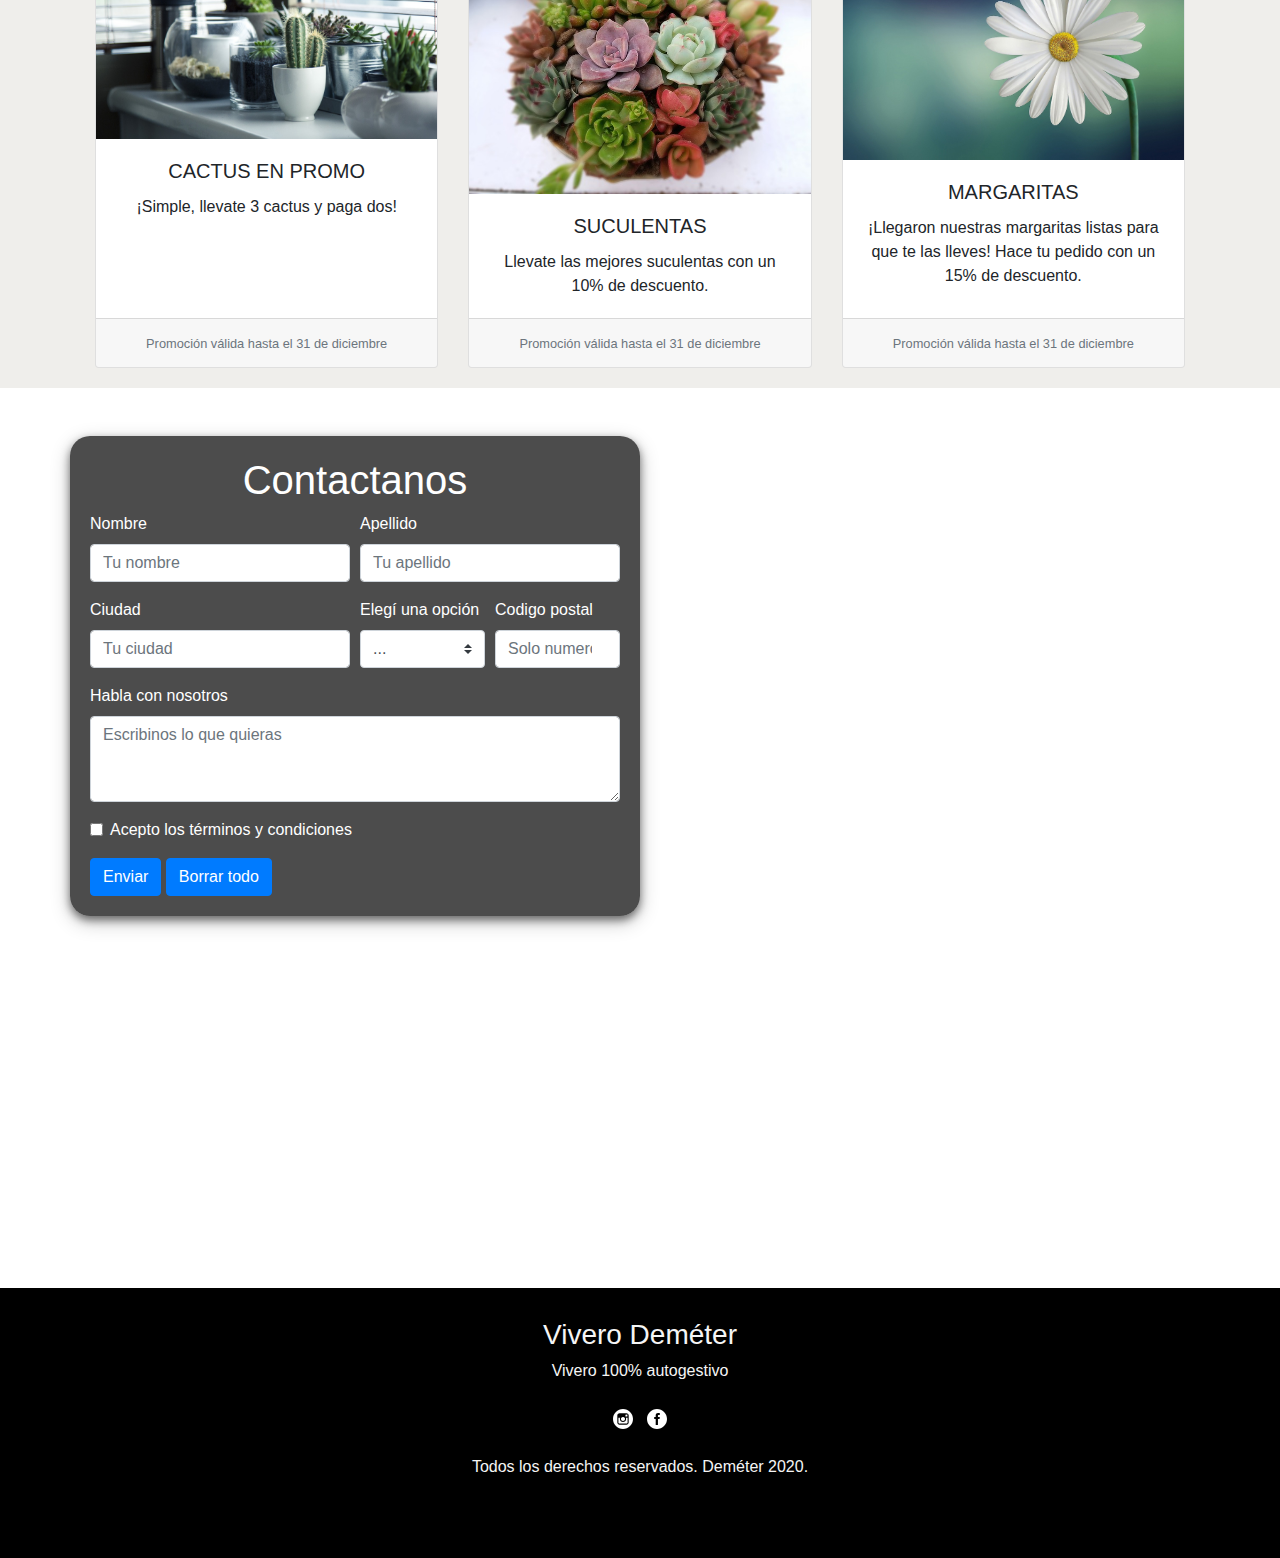
==== commit eeebe828: "Footer + contacto" ====
--- a/index.html
+++ b/index.html
@@ -128,8 +128,74 @@
           </div>
         </section>
 
-        <section class="banner">
-
+        <section id="contacto" class="banner_contacto">
+          <div class="container">
+            <div class="row justify-content-left pt-5">
+              <div class="col-md-6 formulario">
+                <h1 class="text-center">Contactanos</h1>
+                <form>
+                  <div class="form-row">
+                    <div class="col-md-6 mb-3">
+                      <label for="validationDefault01">Nombre</label>
+                      <input type="text" class="form-control" id="validationDefault01" placeholder="Tu nombre" required>
+                    </div>
+                    <div class="col-md-6 mb-3">
+                      <label for="validationDefault02">Apellido</label>
+                      <input type="text" class="form-control" id="validationDefault02" placeholder="Tu apellido" required>
+                    </div>
+                  </div>
+                  <div class="form-row">
+                    <div class="col-md-6 mb-3">
+                      <label for="validationDefault03">Ciudad</label>
+                      <input type="text" class="form-control" id="validationDefault03" placeholder="Tu ciudad" required>
+                    </div>
+                    <div class="col-md-3 mb-3">
+                      <label for="validationDefault04">Elegí una opción</label>
+                      <select class="custom-select" id="validationDefault04" required>
+                        <option selected disabled value="">...</option>
+                        <option>CABA</option>
+                        <option>GBA</option>
+                      </select>
+                    </div>
+                    <div class="col-md-3 mb-3">
+                      <label for="validationDefault05">Codigo postal</label>
+                      <input type="number" class="form-control" id="validationDefault05" placeholder="Solo numeros" required>
+                    </div>
+                    <div class="form-group col-md-12 mb-3">
+                      <label for="exampleFormControlTextarea1">Habla con nosotros</label>
+                      <textarea class="form-control" id="exampleFormControlTextarea1" rows="3" placeholder="Escribinos lo que quieras" required></textarea>
+                    </div>
+                  </div>
+                  <div class="form-group">
+                    <div class="form-check">
+                      <input class="form-check-input" type="checkbox" value="" id="invalidCheck2" required>
+                      <label class="form-check-label" for="invalidCheck2">
+                        Acepto los términos y condiciones
+                      </label>
+                    </div>
+                  </div>
+                  <button class="btn btn-primary" type="submit">Enviar</button>
+                  <button class="btn btn-primary" type="reset">Borrar todo</button>
+                </form>
+              </div>
+            </div>
+          </div>
+        </section>
+
+        <section id="footer" class="footer">
+          <div class="container">
+            <div class="caja_footer">
+              <h3>Vivero Deméter</h3>
+              <p>Vivero 100% autogestivo</p>
+              <ul>
+                <li>
+                  <a href="https://www.instagram.com/demeter.vivero/" target="_blank"><img class="iconos_redes" src="img/svg/instagram-logo.svg" alt="instagram"></a>
+                  <a href="https://www.facebook.com/demeter.vivero" target="_blank"><img class="iconos_redes" src="img/svg/facebook-logo-button.svg" alt="facebook"></a>
+                </li>
+              </ul>
+              <p>Todos los derechos reservados. Deméter 2020.</p>
+            </div>
+          </div>
         </section>
     </main>
 
--- a/css/estilos.css
+++ b/css/estilos.css
@@ -91,7 +91,16 @@
 
 /*----------- CONTACTO ------------*/
 
-.banner_cont{
+.formulario{
+    background: rgba(0, 0, 0, .7);
+    padding: 20px;
+    color: white;
+    border-radius: 20px;
+    box-shadow: 0 4px 8px 0 rgba(0, 0, 0, 0.5), 0 6px 20px 0 rgba(0, 0, 0, 0.23);
+}
+
+.banner_contacto{
+    height: auto;
     height: 100vh;
     background-attachment: fixed;
     background-position: center;
@@ -99,22 +108,6 @@
     background-size: cover;
     background-image: url(../img/91368.jpg);
 }
-
-
-.form_box{
-    position: absolute;
-    margin: auto;
-    padding: 30px;
-    text-align: center;
-    background-color: rgba(0, 0, 0, 0.6);
-    color: #fff;
-    border-radius: 20px;
-}
-
-#form{
-
-}
-
 
 
 
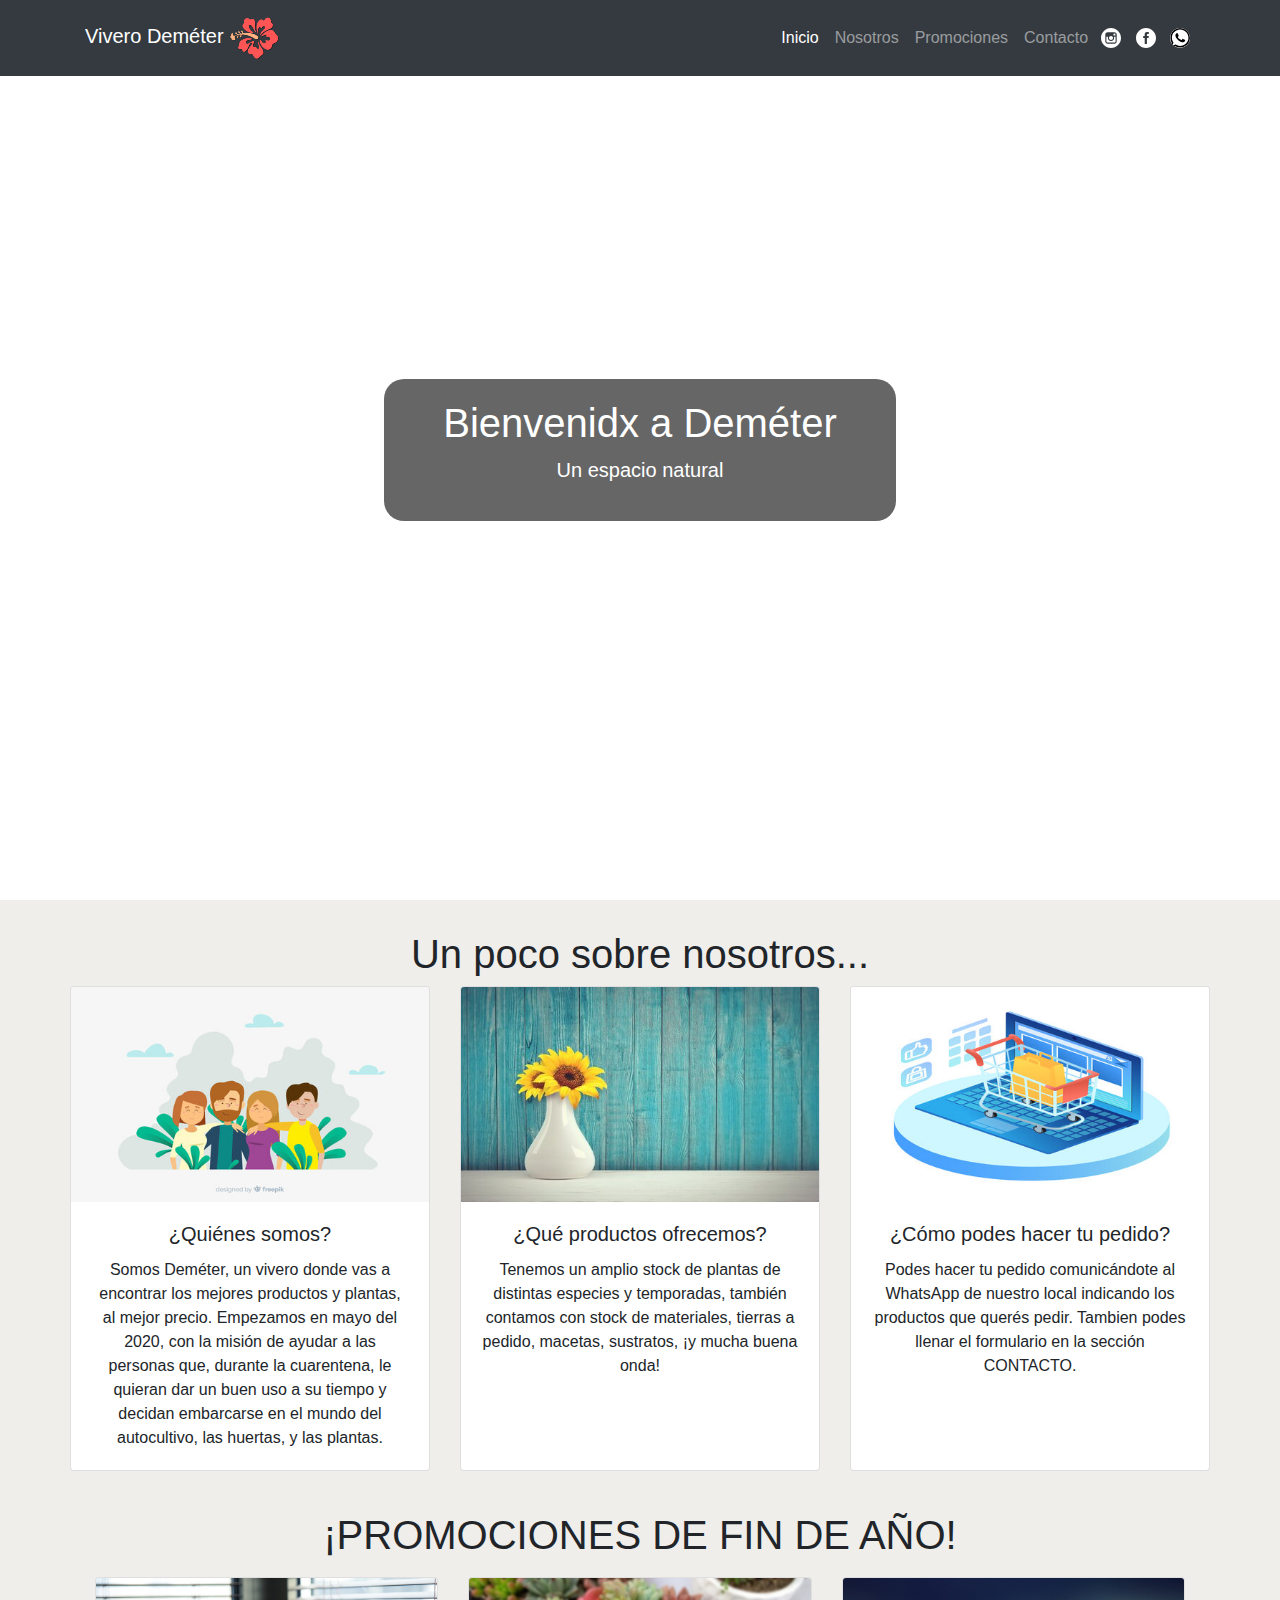
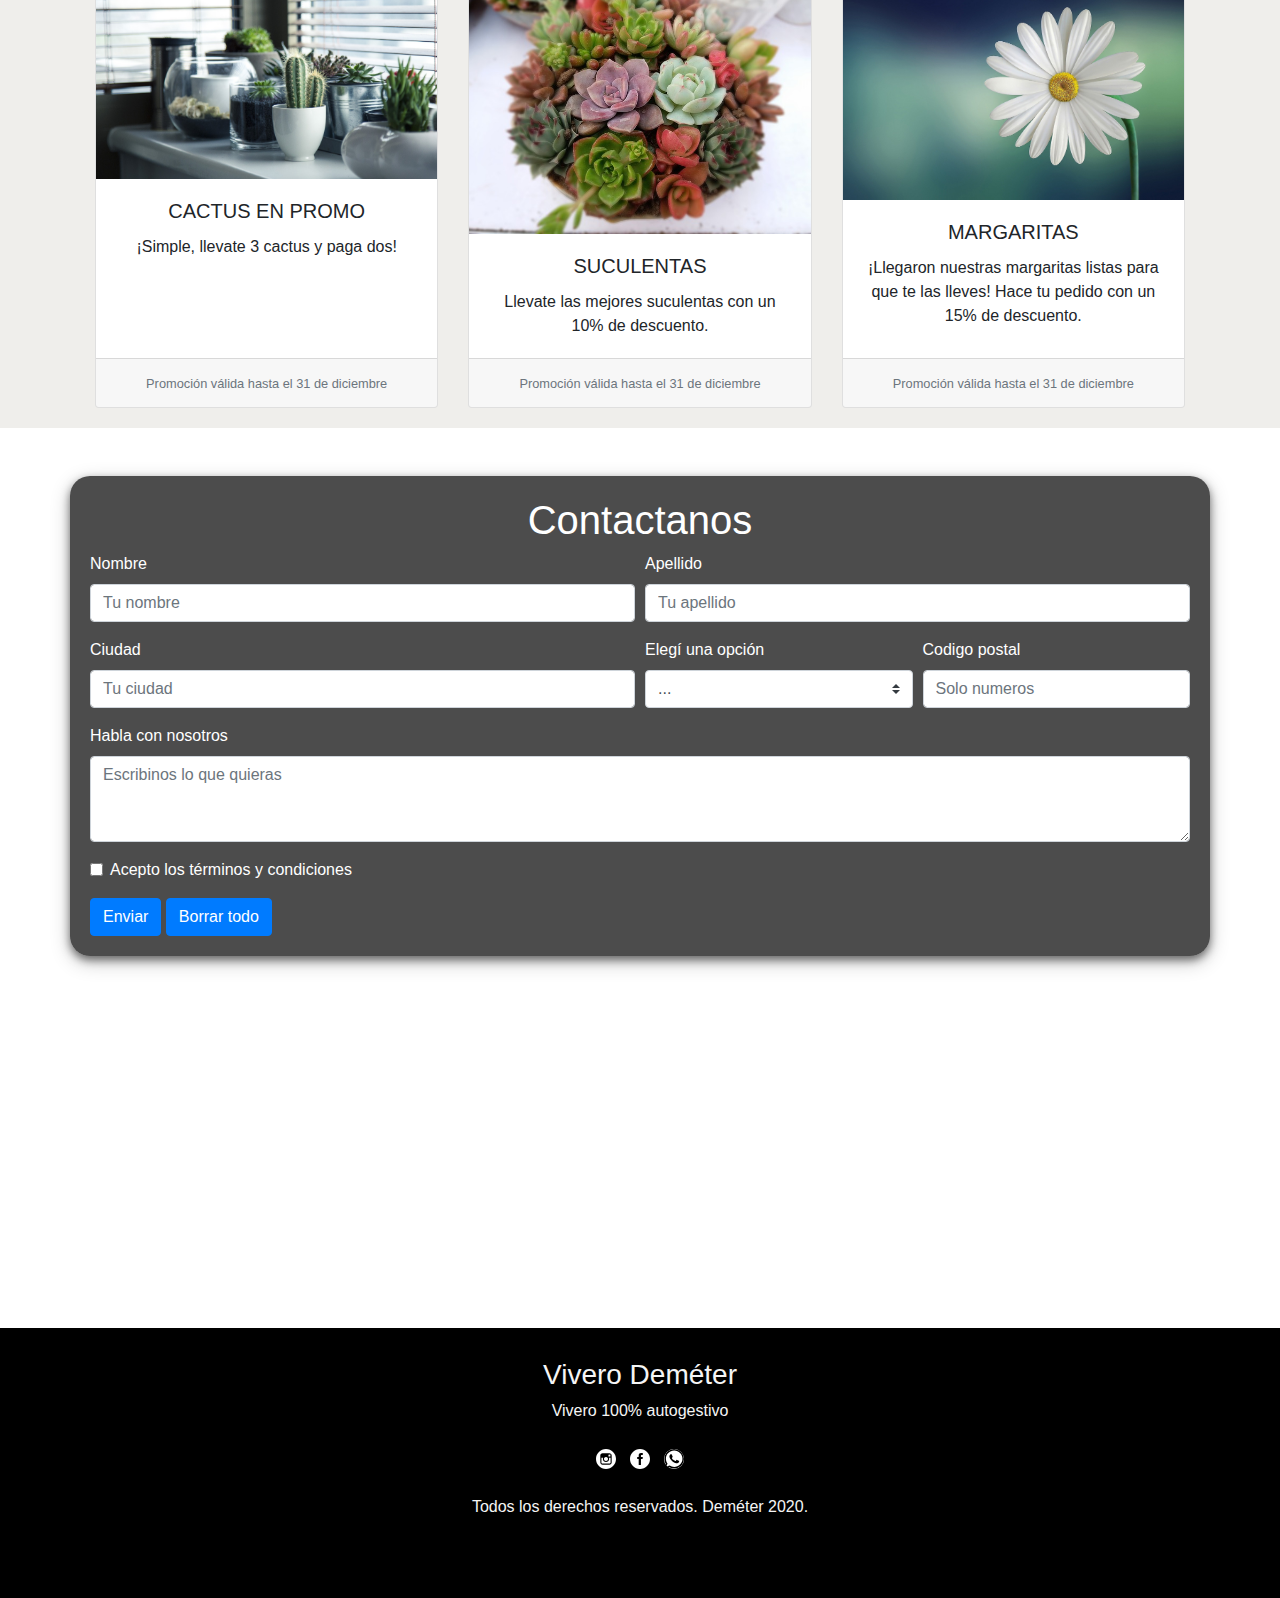
==== commit 6d04efa3: "Icono WP al footer" ====
--- a/index.html
+++ b/index.html
@@ -1,16 +1,21 @@
 <!DOCTYPE html>
 <html lang="es">
-<head>
+<head class="head">
     <meta charset="UTF-8">
     <meta name="viewport" content="width=device-width, initial-scale=1.0">
     <meta name="viewport" content="width=device-width, initial-scale=1, shrink-to-fit=no">
+    <meta name="description" content="Somos Deméter, un vivero online donde conseguir todo lo necesario para tu cultivo">
+    <meta name="keywords" content="plantas, macetas, vivero, naturaleza, tierra, semillas, flores, argentina, buenos aires, rosa, jazmin, cactus, suculentas, sustrato, natural">
     <link rel="stylesheet" href="https://maxcdn.bootstrapcdn.com/bootstrap/4.0.0/css/bootstrap.min.css" integrity="sha384-Gn5384xqQ1aoWXA+058RXPxPg6fy4IWvTNh0E263XmFcJlSAwiGgFAW/dAiS6JXm" crossorigin="anonymous">
     <link rel="preconnect" href="https://fonts.gstatic.com">
     <link href="https://fonts.googleapis.com/css2?family=Source+Sans+Pro:wght@200;300;400;700;900&display=swap" rel="stylesheet">
+
     <link rel="stylesheet" type="text/css" href="css/estilos.css">
-    <title>Deméter - Catálogo</title>
+    <title>Vivero Deméter</title>
+    <link rel="icon" type="image/png" href="img/flor.png">
 </head>
 <body>
+
 
     <!--NavBar-->
     <nav class="navbar navbar-expand-lg navbar-dark bg-dark fixed-top">
@@ -28,18 +33,16 @@
                   <a class="nav-link" href="#nosotros">Nosotros</a>
                   </li>
                   <li class="nav-item">
-                  <a class="nav-link" href="catalogo.html">Catalogo</a>
+                  <a class="nav-link" href="#promociones">Promociones</a>
                   </li>
                   <li class="nav-item">
-                  <a class="nav-link" href="#promociones">Promociones</a>
-                  </li>
-                  <li class="nav-item">
-                  <a class="nav-link" href="#">Contacto</a>
+                  <a class="nav-link" href="#contacto">Contacto</a>
                   </li>
 
                   <li>
                       <a href="https://www.instagram.com/demeter.vivero/" target="_blank"><img class="iconos_redes" src="img/svg/instagram-logo.svg" alt="instagram"></a>
                       <a href="https://www.facebook.com/demeter.vivero" target="_blank"><img class="iconos_redes" src="img/svg/facebook-logo-button.svg" alt="facebook"></a>
+                      <a href="https://walink.co/5cc7b9" target="_blank"><img class="iconos_redes whatsapp" src="img/svg/whatsapp-logo_icon-icons.com_57054.svg" alt="whatsapp"></a>
                   </li>
               </ul>
             </div>
@@ -131,7 +134,7 @@
         <section id="contacto" class="banner_contacto">
           <div class="container">
             <div class="row justify-content-left pt-5">
-              <div class="col-md-6 formulario">
+              <div class="col-md-12 formulario">
                 <h1 class="text-center">Contactanos</h1>
                 <form>
                   <div class="form-row">
@@ -184,24 +187,25 @@
 
         <section id="footer" class="footer">
           <div class="container">
-            <div class="caja_footer">
-              <h3>Vivero Deméter</h3>
-              <p>Vivero 100% autogestivo</p>
-              <ul>
-                <li>
-                  <a href="https://www.instagram.com/demeter.vivero/" target="_blank"><img class="iconos_redes" src="img/svg/instagram-logo.svg" alt="instagram"></a>
-                  <a href="https://www.facebook.com/demeter.vivero" target="_blank"><img class="iconos_redes" src="img/svg/facebook-logo-button.svg" alt="facebook"></a>
-                </li>
-              </ul>
-              <p>Todos los derechos reservados. Deméter 2020.</p>
-            </div>
+              <div class="caja_footer justify-content-center">
+                <h3>Vivero Deméter</h3>
+                <p>Vivero 100% autogestivo</p>
+                <ul>
+                  <li>
+                    <a href="https://www.instagram.com/demeter.vivero/" target="_blank"><img class="iconos_redes" src="img/svg/instagram-logo.svg" alt="instagram"></a>
+                    <a href="https://www.facebook.com/demeter.vivero" target="_blank"><img class="iconos_redes" src="img/svg/facebook-logo-button.svg" alt="facebook"></a>
+                    <a href="https://walink.co/5cc7b9" target="_blank"><img class="iconos_redes whatsapp" src="img/svg/whatsapp-logo_icon-icons.com_57054.svg" alt="whatsapp"></a>
+                  </li>
+                </ul>
+                <p>Todos los derechos reservados. Deméter 2020.</p>
+              </div>
           </div>
         </section>
     </main>
 
 
 
-
+  
 
 
 
--- a/css/estilos.css
+++ b/css/estilos.css
@@ -6,6 +6,7 @@
     padding: 0;
     box-sizing: border-box;
 }
+
 
 /*----------- NAV BAR ------------*/
 .iconos_redes{
@@ -76,7 +77,7 @@
 
 /*----------- NOSOTROS ------------*/
 .nosotros_cards{
-    padding: 10px;
+    padding: 30px;
     background-color: /*#faf2d7;*/ #EFEEEB;
 }
 /*--------------------------------*/
@@ -130,4 +131,9 @@
 
 .footer ul{
     list-style: none;
-}   +}   
+
+.whatsapp{
+    border-radius: 50px;
+    background-color: white;
+}